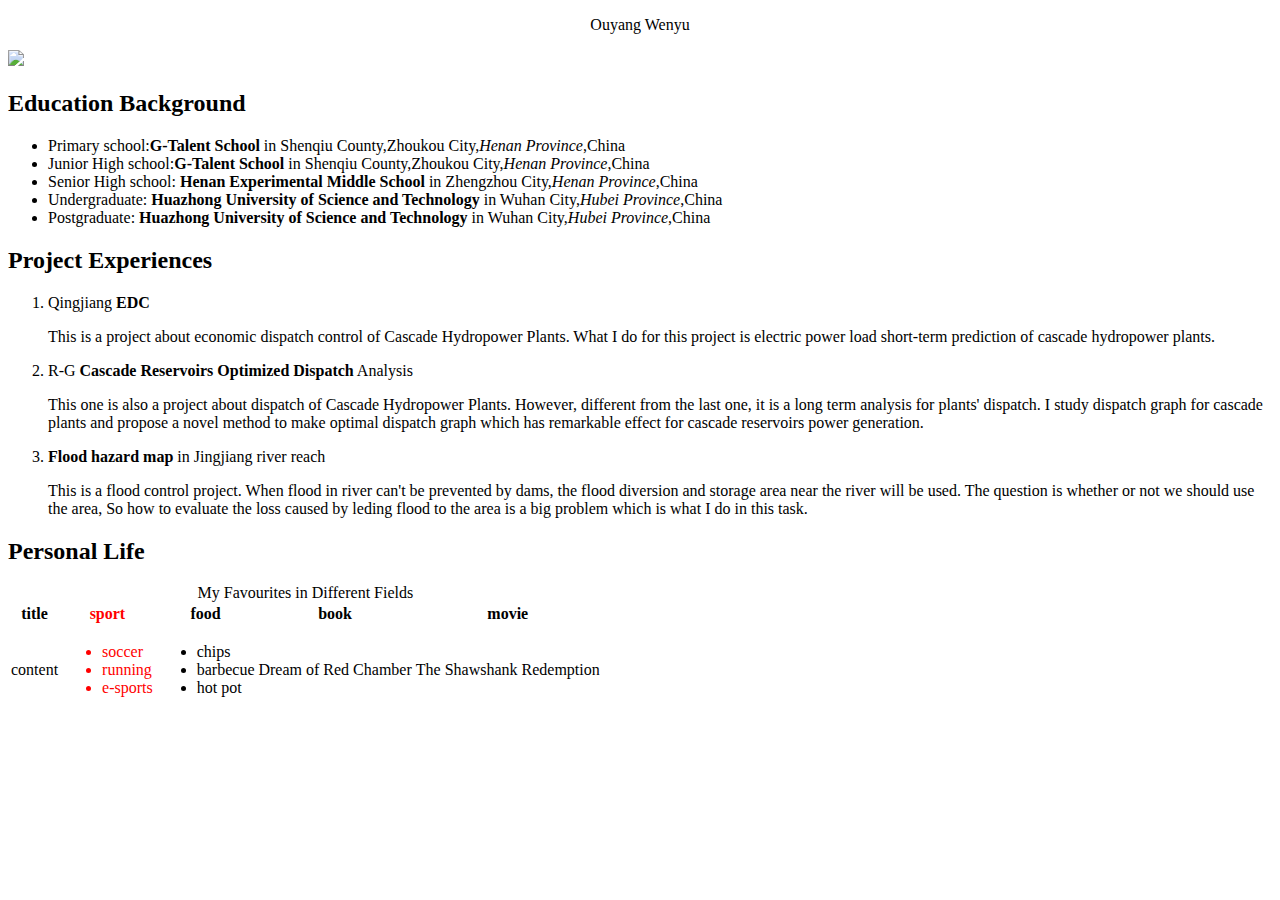
==== index.html @ dea25844 "CSS，CV" ====
<!DOCTYPE html>
<html>
<head>
	<meta charset="utf-8">
	<meta http-equiv="X-UA-Compatible" content="IE=edge">
	<title></title>
	<link rel="stylesheet" href="cv.css">
</head>
<body>
	<p class="allName">Ouyang Wenyu</p>
	<img src="https://cdn.pixabay.com/photo/2017/05/09/00/15/resume-2296951_960_720.png" width="500px">
	<div>
		<h2>Education Background</h2>
		<ul>
			<li>Primary school:<b>G-Talent School</b> in Shenqiu County,Zhoukou City,<em>Henan Province</em>,China</li>
			<li>Junior High school:<b>G-Talent School</b> in Shenqiu County,Zhoukou City,<em>Henan Province</em>,China</li>
			<li>Senior High school: <b>Henan Experimental Middle School</b> in Zhengzhou City,<em>Henan Province</em>,China</li>
			<li>Undergraduate: <b>Huazhong University of Science and Technology</b> in Wuhan City,<em>Hubei Province</em>,China</li>
			<li>Postgraduate: <b>Huazhong University of Science and Technology</b> in Wuhan City,<em>Hubei Province</em>,China</li>
		</ul>
	</div>
	<div>
		<h2>Project Experiences</h2>
		<ol>
			<li>Qingjiang <b>EDC</b></li>
			<p>This is a project about economic dispatch control of Cascade Hydropower Plants. What I do for this project is electric power load short-term prediction of cascade hydropower plants.</p>
			<li>R-G <b>Cascade Reservoirs Optimized Dispatch</b> Analysis</li>
			<p>This one is also a project about dispatch of Cascade Hydropower Plants. However, different from the last one, it is a long term analysis for plants' dispatch. I study dispatch graph for cascade plants and propose a novel method to make optimal dispatch graph which has remarkable effect for cascade reservoirs power generation.</p>
			<li><b>Flood hazard map</b> in Jingjiang river reach</li>
			<p>This is a flood control project. When flood in river can't be prevented by dams, the flood diversion and storage area near the river will be used. The question is whether or not we should use the area, So how to evaluate the loss caused by leding flood to the area is a big problem which is what I do in this task.</p>
		</ol>
	</div>
	<div>
		<h2>Personal Life</h2>
		<table>
			<caption>My Favourites in Different Fields</caption>
			<thead>
				<tr>
					<th>title</th>
					<th class="sport">sport</th>
					<th>food</th>
					<th>book</th>
					<th>movie</th>
				</tr>
			</thead>
			<tbody>
				<tr>
					<td>content</td>
					<td>
						<ul class="sport">
							<li>soccer</li>
							<li>running</li>
							<li>e-sports</li>
						</ul>
					</td>
					<td>
						<ul>
							<li>chips</li>
							<li>barbecue</li>
							<li>hot pot</li>
						</ul>
					</td>
					<td>Dream of Red Chamber</td>
					<td>The Shawshank Redemption</td>
				</tr>
			</tbody>
		</table>	
	</div>
</body>
</html>
---- cv.css ----
.allName{
	text-align: center;
	size: 50pt;
}

.sport{
	color: rgb(255,0,0);
}
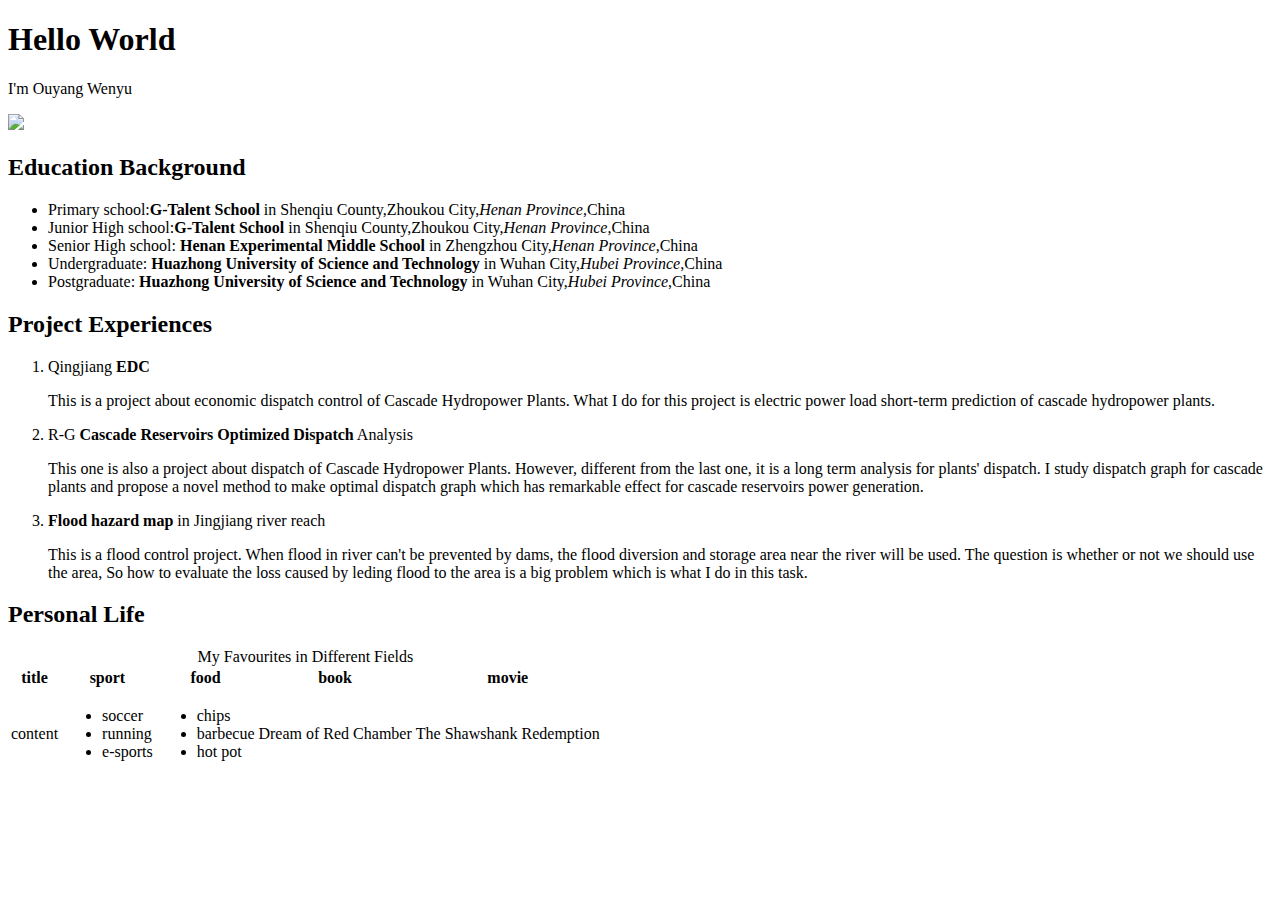
==== commit 77932596: "Revert "CSS，CV"" ====
--- a/index.html
+++ b/index.html
@@ -4,10 +4,11 @@
 	<meta charset="utf-8">
 	<meta http-equiv="X-UA-Compatible" content="IE=edge">
 	<title></title>
-	<link rel="stylesheet" href="cv.css">
+	<link rel="stylesheet" href="">
 </head>
 <body>
-	<p class="allName">Ouyang Wenyu</p>
+	<h1>Hello World</h1>
+	<p>I'm Ouyang Wenyu</p>
 	<img src="https://cdn.pixabay.com/photo/2017/05/09/00/15/resume-2296951_960_720.png" width="500px">
 	<div>
 		<h2>Education Background</h2>
@@ -30,14 +31,13 @@
 			<p>This is a flood control project. When flood in river can't be prevented by dams, the flood diversion and storage area near the river will be used. The question is whether or not we should use the area, So how to evaluate the loss caused by leding flood to the area is a big problem which is what I do in this task.</p>
 		</ol>
 	</div>
-	<div>
 		<h2>Personal Life</h2>
 		<table>
 			<caption>My Favourites in Different Fields</caption>
 			<thead>
 				<tr>
 					<th>title</th>
-					<th class="sport">sport</th>
+					<th>sport</th>
 					<th>food</th>
 					<th>book</th>
 					<th>movie</th>
@@ -47,7 +47,7 @@
 				<tr>
 					<td>content</td>
 					<td>
-						<ul class="sport">
+						<ul>
 							<li>soccer</li>
 							<li>running</li>
 							<li>e-sports</li>
@@ -64,7 +64,9 @@
 					<td>The Shawshank Redemption</td>
 				</tr>
 			</tbody>
-		</table>	
+		</table>
+	<div>
+		
 	</div>
 </body>
 </html>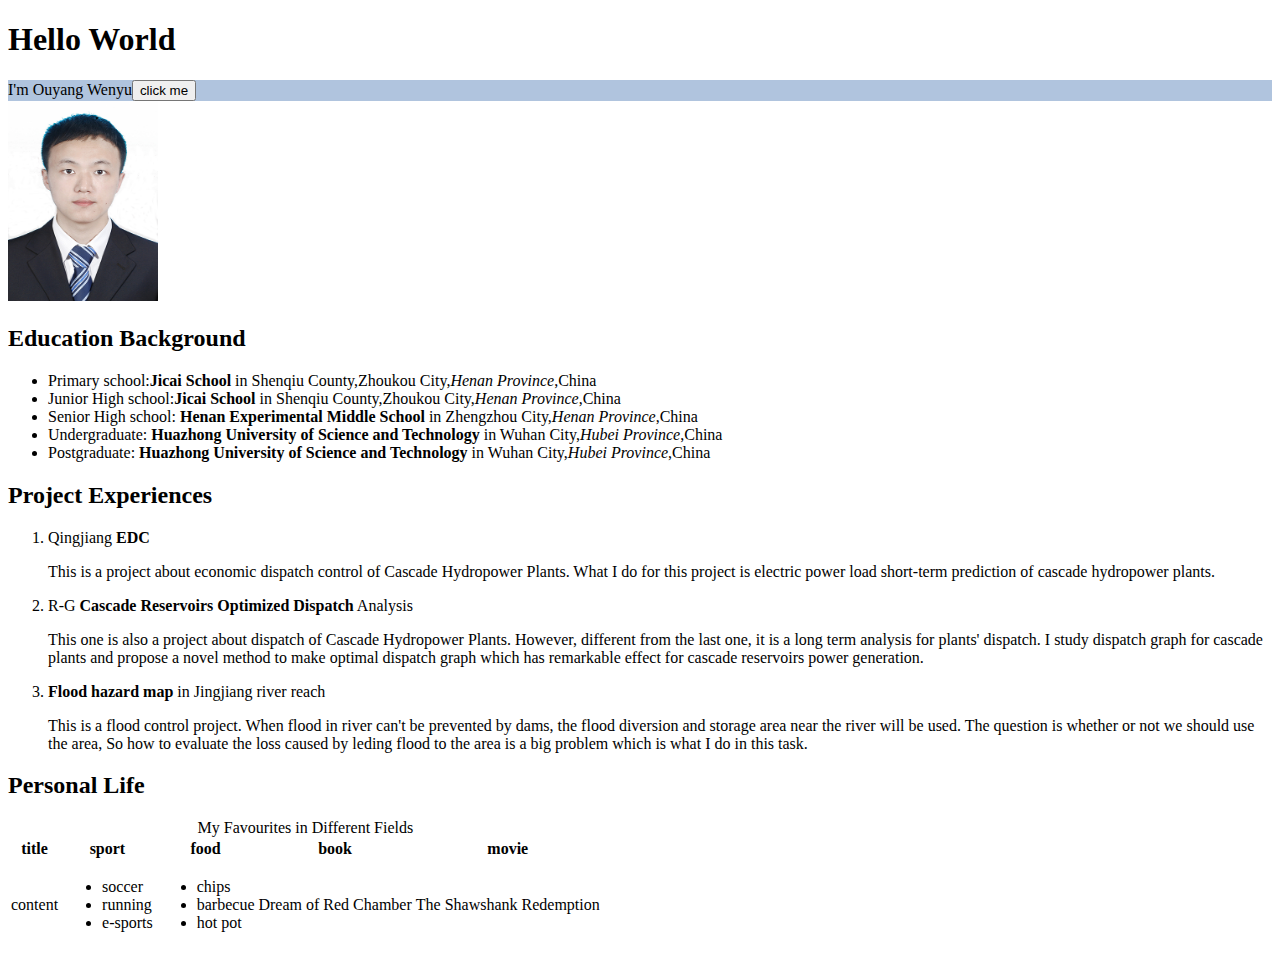
==== commit 9e5f0db8: "添加文件" ====
--- a/index.html
+++ b/index.html
@@ -4,17 +4,18 @@
 	<meta charset="utf-8">
 	<meta http-equiv="X-UA-Compatible" content="IE=edge">
 	<title></title>
-	<link rel="stylesheet" href="">
+	<link rel="stylesheet" href="index.css">
+	<script type="text/javascript" src="index.js"></script>
 </head>
 <body>
 	<h1>Hello World</h1>
-	<p>I'm Ouyang Wenyu</p>
-	<img src="https://cdn.pixabay.com/photo/2017/05/09/00/15/resume-2296951_960_720.png" width="500px">
+	<div id="div1">I'm Ouyang Wenyu<input type="button" value="click me" id="btn1" onclick="myFunction()"></div>
+	<img src="images/owenyy.jpg" height="200px" width="150px">
 	<div>
 		<h2>Education Background</h2>
 		<ul>
-			<li>Primary school:<b>G-Talent School</b> in Shenqiu County,Zhoukou City,<em>Henan Province</em>,China</li>
-			<li>Junior High school:<b>G-Talent School</b> in Shenqiu County,Zhoukou City,<em>Henan Province</em>,China</li>
+			<li>Primary school:<b>Jicai School</b> in Shenqiu County,Zhoukou City,<em>Henan Province</em>,China</li>
+			<li>Junior High school:<b>Jicai School</b> in Shenqiu County,Zhoukou City,<em>Henan Province</em>,China</li>
 			<li>Senior High school: <b>Henan Experimental Middle School</b> in Zhengzhou City,<em>Henan Province</em>,China</li>
 			<li>Undergraduate: <b>Huazhong University of Science and Technology</b> in Wuhan City,<em>Hubei Province</em>,China</li>
 			<li>Postgraduate: <b>Huazhong University of Science and Technology</b> in Wuhan City,<em>Hubei Province</em>,China</li>
@@ -66,7 +67,7 @@
 			</tbody>
 		</table>
 	<div>
-		
+
 	</div>
 </body>
-</html>+</html>
--- a/index.css
+++ b/index.css
@@ -0,0 +1,3 @@
+#div1 {
+  background-color: lightsteelblue;
+}
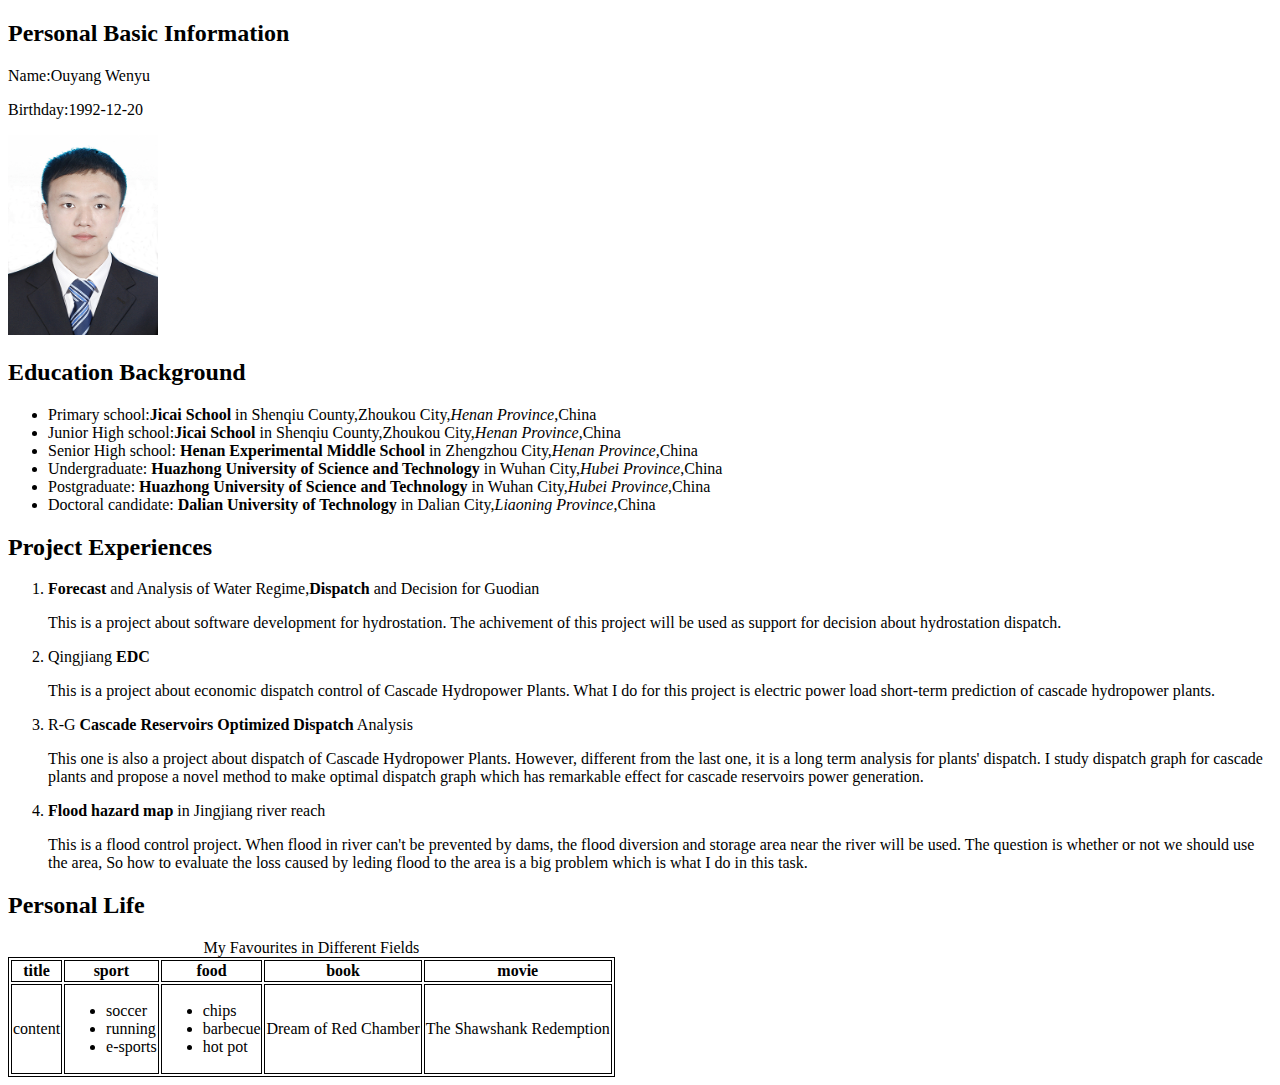
==== commit 3b857258: "基本信息修改" ====
--- a/index.html
+++ b/index.html
@@ -6,10 +6,15 @@
 	<title></title>
 	<link rel="stylesheet" href="index.css">
 	<script type="text/javascript" src="index.js"></script>
+
+	</script>
 </head>
 <body>
-	<h1>Hello World</h1>
-	<div id="div1">I'm Ouyang Wenyu<input type="button" value="click me" id="btn1" onclick="myFunction()"></div>
+	<div>
+		<h2>Personal Basic Information</h2>
+		<p>Name:Ouyang Wenyu</p>
+		<p>Birthday:1992-12-20</p>
+	</div>
 	<img src="images/owenyy.jpg" height="200px" width="150px">
 	<div>
 		<h2>Education Background</h2>
@@ -19,11 +24,14 @@
 			<li>Senior High school: <b>Henan Experimental Middle School</b> in Zhengzhou City,<em>Henan Province</em>,China</li>
 			<li>Undergraduate: <b>Huazhong University of Science and Technology</b> in Wuhan City,<em>Hubei Province</em>,China</li>
 			<li>Postgraduate: <b>Huazhong University of Science and Technology</b> in Wuhan City,<em>Hubei Province</em>,China</li>
+			<li>Doctoral candidate: <b>Dalian University of Technology</b> in Dalian City,<em>Liaoning Province</em>,China</li>
 		</ul>
 	</div>
 	<div>
 		<h2>Project Experiences</h2>
 		<ol>
+			<li><b>Forecast</b> and Analysis of Water Regime,<b>Dispatch</b> and Decision for Guodian</li>
+			<p>This is a project about software development for hydrostation. The achivement of this project will be used as support for decision about hydrostation dispatch.</p>
 			<li>Qingjiang <b>EDC</b></li>
 			<p>This is a project about economic dispatch control of Cascade Hydropower Plants. What I do for this project is electric power load short-term prediction of cascade hydropower plants.</p>
 			<li>R-G <b>Cascade Reservoirs Optimized Dispatch</b> Analysis</li>
--- a/index.css
+++ b/index.css
@@ -1,3 +1,7 @@
 #div1 {
   background-color: lightsteelblue;
 }
+table, th, td
+  {
+  border: 1px solid black;
+  }
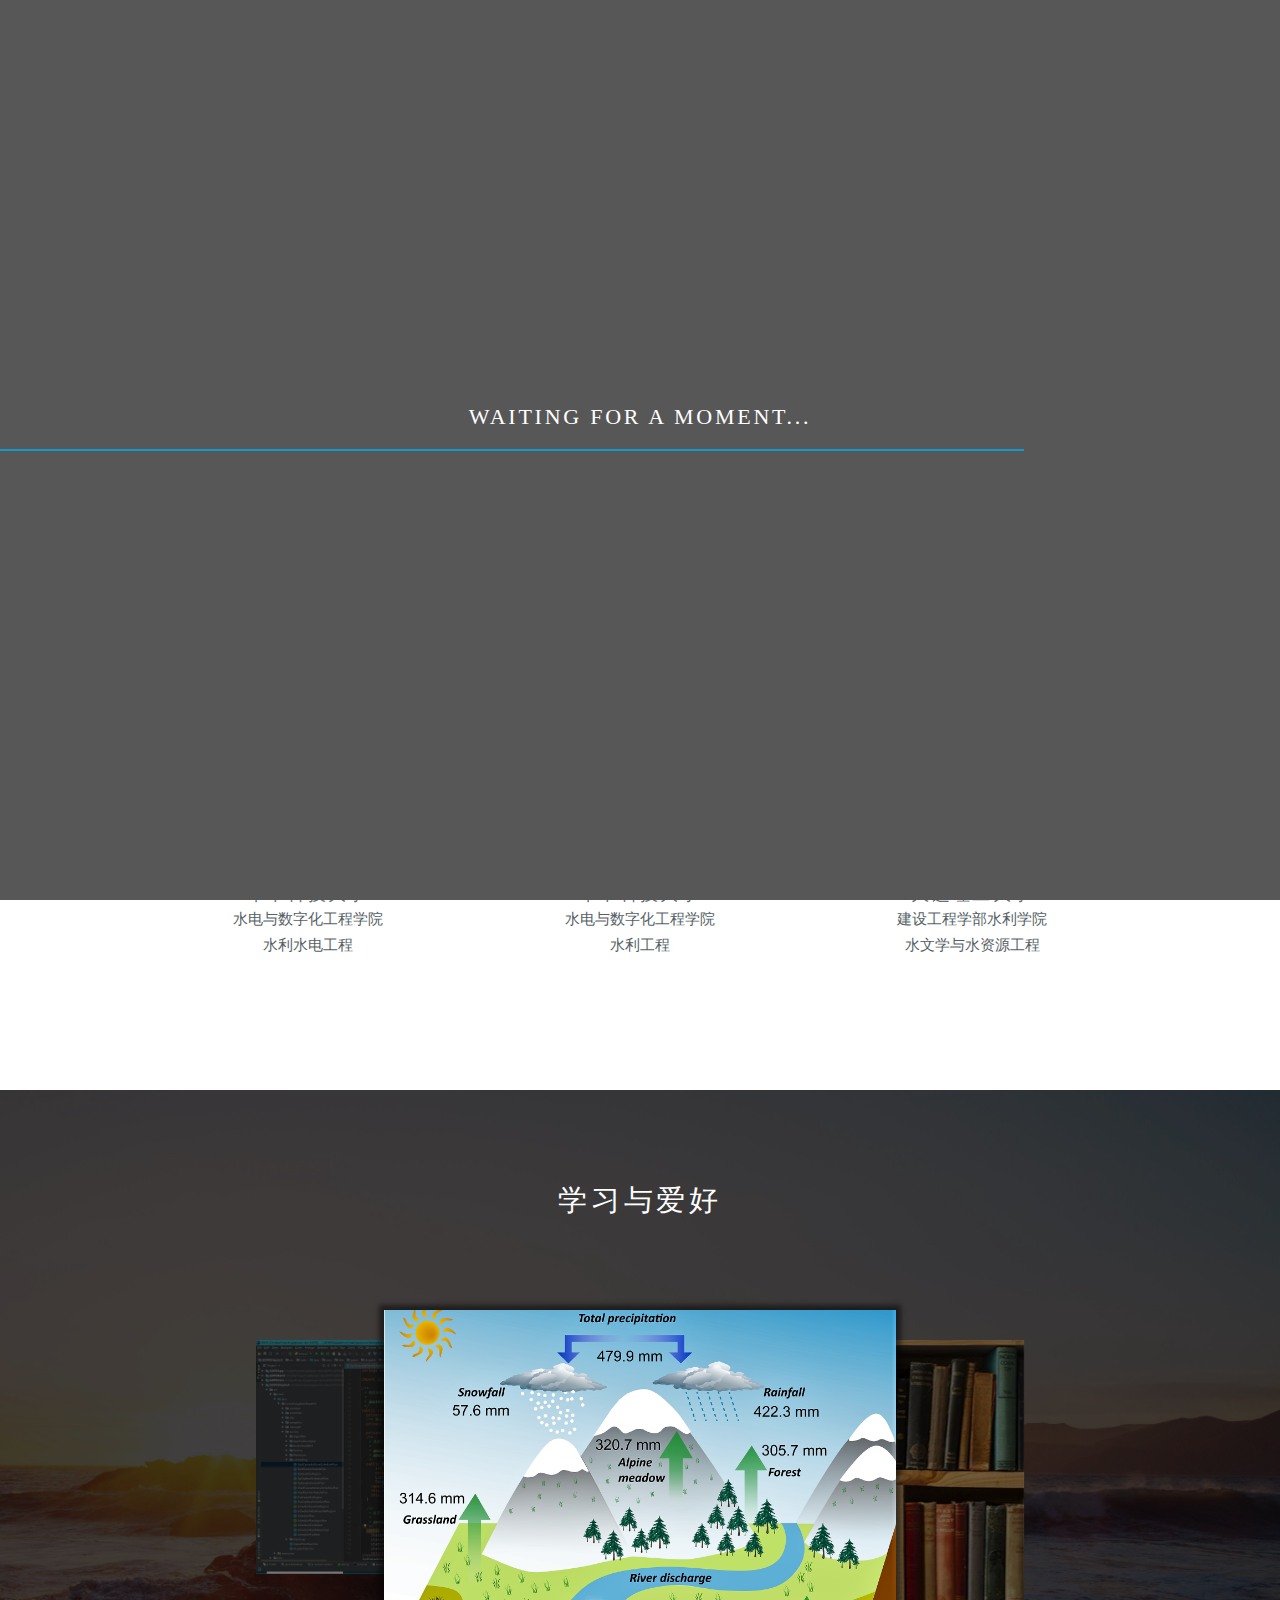
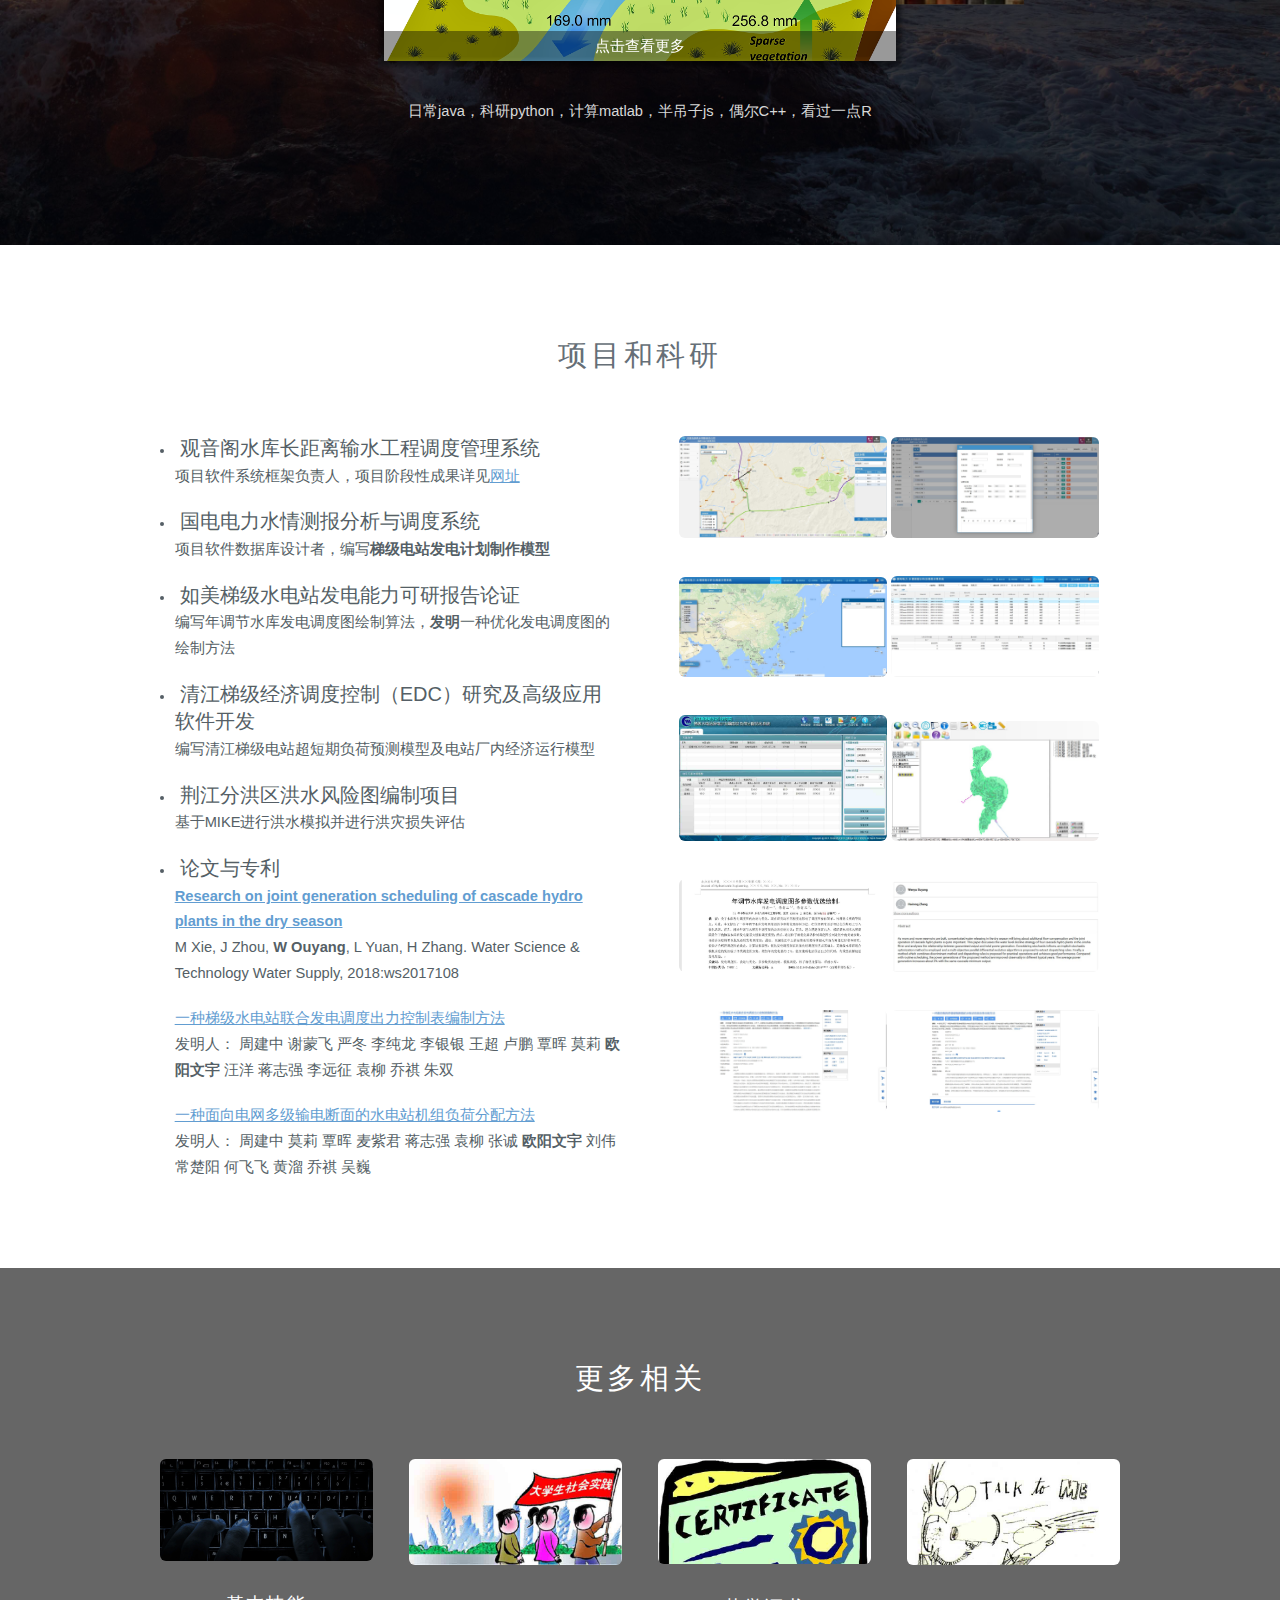
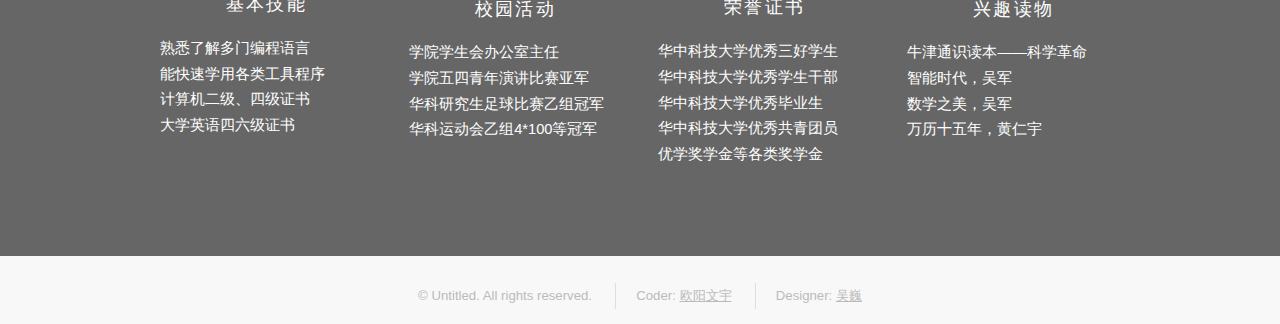
==== commit 858725d3: "用师兄的模板" ====
--- a/index.html
+++ b/index.html
@@ -1,81 +1,287 @@
 <!DOCTYPE html>
+<!--
+	Coded by Owenyy (from WUWEI)
+	Version 1.0
+-->
 <html>
 <head>
-	<meta charset="utf-8">
-	<meta http-equiv="X-UA-Compatible" content="IE=edge">
-	<title></title>
-	<link rel="stylesheet" href="index.css">
-	<script type="text/javascript" src="index.js"></script>
-
-	</script>
+    <title>CV</title>
+    <meta http-equiv="content-type" content="text/html; charset=utf-8"/>
+    <meta name="description" content=""/>
+    <meta name="keywords" content=""/>
+    <link rel="shortcut icon" href="images/resume.ico"/>
+    <link rel="stylesheet" href="css/style.css"/>
+    <!--[if lte IE 8]>
+    <script src="js/html5shiv.js"></script><![endif]-->
+    <script src="js/justfont.js"></script>
+    <script src="js/jquery.min.js"></script>
+    <script src="js/skel.min.js"></script>
+    <script src="js/init.js"></script>
+    <script src="js/func.js"></script>
+    <noscript>
+        <link rel="stylesheet" href="css/skel.css"/>
+        <link rel="stylesheet" href="css/style-xlarge.css"/>
+    </noscript>
 </head>
-<body>
-	<div>
-		<h2>Personal Basic Information</h2>
-		<p>Name:Ouyang Wenyu</p>
-		<p>Birthday:1992-12-20</p>
-	</div>
-	<img src="images/owenyy.jpg" height="200px" width="150px">
-	<div>
-		<h2>Education Background</h2>
-		<ul>
-			<li>Primary school:<b>Jicai School</b> in Shenqiu County,Zhoukou City,<em>Henan Province</em>,China</li>
-			<li>Junior High school:<b>Jicai School</b> in Shenqiu County,Zhoukou City,<em>Henan Province</em>,China</li>
-			<li>Senior High school: <b>Henan Experimental Middle School</b> in Zhengzhou City,<em>Henan Province</em>,China</li>
-			<li>Undergraduate: <b>Huazhong University of Science and Technology</b> in Wuhan City,<em>Hubei Province</em>,China</li>
-			<li>Postgraduate: <b>Huazhong University of Science and Technology</b> in Wuhan City,<em>Hubei Province</em>,China</li>
-			<li>Doctoral candidate: <b>Dalian University of Technology</b> in Dalian City,<em>Liaoning Province</em>,China</li>
-		</ul>
-	</div>
-	<div>
-		<h2>Project Experiences</h2>
-		<ol>
-			<li><b>Forecast</b> and Analysis of Water Regime,<b>Dispatch</b> and Decision for Guodian</li>
-			<p>This is a project about software development for hydrostation. The achivement of this project will be used as support for decision about hydrostation dispatch.</p>
-			<li>Qingjiang <b>EDC</b></li>
-			<p>This is a project about economic dispatch control of Cascade Hydropower Plants. What I do for this project is electric power load short-term prediction of cascade hydropower plants.</p>
-			<li>R-G <b>Cascade Reservoirs Optimized Dispatch</b> Analysis</li>
-			<p>This one is also a project about dispatch of Cascade Hydropower Plants. However, different from the last one, it is a long term analysis for plants' dispatch. I study dispatch graph for cascade plants and propose a novel method to make optimal dispatch graph which has remarkable effect for cascade reservoirs power generation.</p>
-			<li><b>Flood hazard map</b> in Jingjiang river reach</li>
-			<p>This is a flood control project. When flood in river can't be prevented by dams, the flood diversion and storage area near the river will be used. The question is whether or not we should use the area, So how to evaluate the loss caused by leding flood to the area is a big problem which is what I do in this task.</p>
-		</ol>
-	</div>
-		<h2>Personal Life</h2>
-		<table>
-			<caption>My Favourites in Different Fields</caption>
-			<thead>
-				<tr>
-					<th>title</th>
-					<th>sport</th>
-					<th>food</th>
-					<th>book</th>
-					<th>movie</th>
-				</tr>
-			</thead>
-			<tbody>
-				<tr>
-					<td>content</td>
-					<td>
-						<ul>
-							<li>soccer</li>
-							<li>running</li>
-							<li>e-sports</li>
-						</ul>
-					</td>
-					<td>
-						<ul>
-							<li>chips</li>
-							<li>barbecue</li>
-							<li>hot pot</li>
-						</ul>
-					</td>
-					<td>Dream of Red Chamber</td>
-					<td>The Shawshank Redemption</td>
-				</tr>
-			</tbody>
-		</table>
-	<div>
-
-	</div>
+
+<body id="top">
+
+<!-- Header -->
+<header id="header">
+    <h1><a href="#">个人简历</a></h1>
+    <nav id="nav">
+        <ul>
+            <li><a href="#banner">主页</a></li>
+            <li><a href="#one">教育背景</a></li>
+            <li><a href="#two">学习与爱好</a></li>
+            <li><a href="#three">项目和科研</a></li>
+            <li><a href="#four">更多相关</a></li>
+        </ul>
+    </nav>
+</header>
+
+<!-- Banner -->
+<section id="banner">
+    <div class="inner">
+        <h2>欧 阳 文 宇</h2>
+        <p>大工水资源与防洪研究生在读博士研究生</p>
+        <p>本硕均毕业于华中科技大学水电与数字化工程学院水利工程专业</p>
+        <p>目前正和不同专业背景的小伙伴一起，花式做系统，徐图搞科研</p>
+        <a href="" class="button">联系方式</a>
+    </div>
+</section>
+
+<!-- One -->
+<section id="one" class="wrapper style1">
+    <header class="major">
+        <h2>教育背景</h2>
+    </header>
+    <div class="container">
+        <div class="row">
+            <div class="4u">
+                <section class="special box">
+                    <i class="icon fa-book major"></i>
+                    <h3><strong>本科</strong></h3>
+                    <h4>B.E.</h4>
+                    <h3>华中科技大学</h3>
+                    <p>水电与数字化工程学院<br>水利水电工程</p>
+                </section>
+            </div>
+            <div class="4u">
+                <section class="special box">
+                    <i class="icon fa-graduation-cap major"></i>
+                    <h3><strong>硕士(保研)</strong></h3>
+                    <h4>M.S.</h4>
+                    <h3>华中科技大学</h3>
+                    <p>水电与数字化工程学院<br>水利工程</p>
+                </section>
+            </div>
+            <div class="4u">
+                <section class="special box">
+                    <i class="icon fa-lightbulb-o major"></i>
+                    <h3><strong>博士（在读）</strong></h3>
+                    <h4>Ph.D.</h4>
+                    <h3>大连理工大学</h3>
+                    <p>建设工程学部水利学院<br>水文学与水资源工程</p>
+                </section>
+            </div>
+        </div>
+    </div>
+</section>
+
+<!-- Two -->
+<section id="two" class="wrapper style2">
+    <header class="major">
+        <h2>学习与爱好</h2>
+    </header>
+    <div class="gallery">
+        <div class="stage">
+            <a class="front" href="https://github.com/OuyangWenyu/iwre-self-study" target="_blank"><img
+                    src="images/gallery_learn.png"></a>
+            <a class="left" href="https://github.com/OuyangWenyu/iwre-self-study" target="_blank"><img
+                    src="images/gallery_code.jpg"></a>
+            <a class="right" href="https://github.com/OuyangWenyu/iwre-self-study" target="_blank"><img
+                    src="images/gallery_book.jpg"></a>
+            <a class="back" href="https://github.com/OuyangWenyu/iwre-self-study"><img
+                    src="images/gallery_sport.jpg"></a>
+        </div>
+
+    </div>
+    <div class="container title">
+        <div>大学各种课，从高数到物理，从电路到计算机，从信号到控制，从水力到水文，覆盖面之广自己都惊呆了</div>
+        <div class="selected">日常java，科研python，计算matlab，半吊子js，偶尔C++，看过一点R</div>
+        <div>除了专业的学习和日常的编程，还喜欢看看聪明的人分享自己的所学所得</div>
+        <div>十足的足球迷，喜欢西班牙皇家马德里俱乐部，常年支持中国足球（02年以外的世界杯除外）</div>
+    </div>
+</section>
+
+<!-- Three -->
+<section id="three" class="wrapper style1">
+    <header class="major">
+        <h2>项目和科研</h2>
+    </header>
+    <div class="container">
+        <div class="row">
+            <div class="6u">
+                <ul>
+                    <li>
+                        <span>观音阁水库长距离输水工程调度管理系统</span><br>
+                        项目软件系统框架负责人，项目阶段性成果详见<a href="http://114.115.209.165/pages/login.html">网址</a>
+                    </li>
+                    <li>
+                        <span>国电电力水情测报分析与调度系统</span><br>
+                        项目软件数据库设计者，编写<strong>梯级电站发电计划制作模型</strong>
+                    </li>
+                    <li>
+                        <span>如美梯级水电站发电能力可研报告论证</span><br>
+                        编写年调节水库发电调度图绘制算法，<strong>发明</strong>一种优化发电调度图的绘制方法
+                    </li>
+                    <li>
+                        <span>清江梯级经济调度控制（EDC）研究及高级应用软件开发</span><br>
+                        编写清江梯级电站超短期负荷预测模型及电站厂内经济运行模型
+                    </li>
+                    <li>
+                        <span>荆江分洪区洪水风险图编制项目</span><br>
+                        基于MIKE进行洪水模拟并进行洪灾损失评估
+                    </li>
+                    <li>
+                        <span>论文与专利</span><br>
+                        <ol>
+                            <li><a
+                                    href="http://xueshu.baidu.com/s?wd=paperuri%3A%2826d8b78395ccf44ccf4a24733c178c6c%29&filter=sc_long_sign&sc_ks_para=q%3DResearch%20on%20joint%20generation%20scheduling%20of%20cascade%20hydro%20plants%20in%20the%20dry%20season&sc_us=11931868882518575916&tn=SE_baiduxueshu_c1gjeupa&ie=utf-8">
+                                <strong>Research on joint generation scheduling of cascade hydro plants in the dry
+                                    season</strong></a>
+                                <p>M Xie, J Zhou, <strong>W Ouyang</strong>, L Yuan, H Zhang. Water Science & Technology
+                                    Water Supply, 2018:ws2017108</p>
+                            </li>
+                            <li>
+                                <a href="http://xueshu.baidu.com/s?wd=paperuri%3A%28c6eef0286f793d0a84fe46e43b9e0700%29&filter=sc_long_sign&sc_ks_para=q%3D%E4%B8%80%E7%A7%8D%E6%A2%AF%E7%BA%A7%E6%B0%B4%E7%94%B5%E7%AB%99%E8%81%94%E5%90%88%E5%8F%91%E7%94%B5%E8%B0%83%E5%BA%A6%E5%87%BA%E5%8A%9B%E6%8E%A7%E5%88%B6%E8%A1%A8%E7%BC%96%E5%88%B6%E6%96%B9%E6%B3%95&sc_us=5460058785324341624&tn=SE_baiduxueshu_c1gjeupa&ie=utf-8">
+                                    一种梯级水电站联合发电调度出力控制表编制方法</a></li>
+                            <p> 发明人： 周建中 谢蒙飞 严冬 李纯龙 李银银 王超 卢鹏 覃晖 莫莉 <strong>欧阳文宇</strong> 汪洋 蒋志强 李远征 袁柳 乔祺 朱双</p>
+                            <li>
+                                <a href="http://xueshu.baidu.com/s?wd=paperuri%3A%28d02f24e936c034ba54e6f3e85f8d4d68%29&filter=sc_long_sign&sc_ks_para=q%3D%E4%B8%80%E7%A7%8D%E9%9D%A2%E5%90%91%E7%94%B5%E7%BD%91%E5%A4%9A%E7%BA%A7%E8%BE%93%E7%94%B5%E6%96%AD%E9%9D%A2%E7%9A%84%E6%B0%B4%E7%94%B5%E7%AB%99%E6%9C%BA%E7%BB%84%E8%B4%9F%E8%8D%B7%E5%88%86%E9%85%8D%E6%96%B9%E6%B3%95&sc_us=13477954551642601618&tn=SE_baiduxueshu_c1gjeupa&ie=utf-8">
+                                    一种面向电网多级输电断面的水电站机组负荷分配方法</a>
+                                <p>发明人： 周建中 莫莉 覃晖 麦紫君 蒋志强 袁柳 张诚 <strong>欧阳文宇</strong> 刘伟 常楚阳 何飞飞 黄溜 乔祺 吴巍</p>
+                            </li>
+                        </ol>
+                    </li>
+                </ul>
+            </div>
+            <div class="6u special">
+
+                <img class="image fit" src="images/project_1.jpg">
+                <img class="image fit" src="images/project_2.jpg">
+
+                <img class="image fit" src="images/project_3.jpg">
+                <img class="image fit" src="images/project_4.jpg">
+
+                <img class="image fit" src="images/project_5.jpg">
+                <img class="image fit" src="images/project_6.jpg">
+
+                <img class="image fit" src="images/project_7.jpg">
+                <img class="image fit" src="images/project_8.jpg">
+
+                <img class="image fit" src="images/project_9.jpg">
+                <img class="image fit" src="images/project_10.jpg">
+            </div>
+        </div>
+    </div>
+    </div>
+</section>
+<!-- Four -->
+<section id="four" class="wrapper style4">
+    <header class="major">
+        <h2>更多相关</h2>
+    </header>
+    <div class="container other">
+        <div class="row">
+            <div class="3u">
+                <img class="image fit" src="images/other_code.jpg" alt="">
+                <h3>基本技能</h3>
+                <ul>
+                    <li>熟悉了解多门编程语言</li>
+                    <li>能快速学用各类工具程序</li>
+                    <li>计算机二级、四级证书</li>
+                    <li>大学英语四六级证书</li>
+                </ul>
+            </div>
+            <div class="3u">
+                <img class="image fit" src="images/other_soc.jpg" alt="">
+                <h3>校园活动</h3>
+                <ul>
+                    <li>学院学生会办公室主任</li>
+                    <li>学院五四青年演讲比赛亚军</li>
+                    <li>华科研究生足球比赛乙组冠军</li>
+                    <li>华科运动会乙组4*100等冠军</li>
+                </ul>
+            </div>
+            <div class="3u">
+                <img class="image fit" src="images/other_ctf.jpg" alt="">
+                <h3>荣誉证书</h3>
+                <ul>
+                    <li>华中科技大学优秀三好学生</li>
+                    <li>华中科技大学优秀学生干部</li>
+                    <li>华中科技大学优秀毕业生</li>
+                    <li>华中科技大学优秀共青团员</li>
+                    <li>优学奖学金等各类奖学金</li>
+                </ul>
+            </div>
+            <div class="3u">
+                <img class="image fit" src="images/other_book.jpg" alt="">
+                <h3>兴趣读物</h3>
+                <ul>
+                    <li>牛津通识读本——科学革命</li>
+                    <li>智能时代，吴军</li>
+                    <li>数学之美，吴军</li>
+                    <li>万历十五年，黄仁宇</li>
+                </ul>
+            </div>
+        </div>
+    </div>
+</section>
+
+<!-- Footer -->
+<footer id="footer">
+    <div class="container">
+        <ul class="copyright">
+            <li>&copy; Untitled. All rights reserved.</li>
+            <li>Coder: <a href="http://weibo.com/hustwuwei/">欧阳文宇</a></li>
+            <li>Designer: <a href=" http://weibo.com/u/2055345297">吴巍</a></li>
+        </ul>
+    </div>
+</footer>
+
+<!-- Mask -->
+<section class="mask">
+    <div class="card">
+        <h2>联系方式</h2>
+        电话号码：15668656931<br>
+        电子邮箱：<a href="mailto:ouyangwenyu@mail.dlut.edu.cn">ouyangwenyu@mail.dlut.edu.cn</a><br>
+    </div>
+</section>
+
+<!-- slider -->
+<section class="slider">
+    <div class="info">导航</div>
+    <div class="circle">
+        <a href="#banner">主页</a>
+        <a href="#one">教育</a>
+        <a href="#two">兴趣</a>
+        <a href="#three">项目</a>
+        <a href="#four">更多</a>
+    </div>
+</section>
+
+<!-- wait -->
+<section class="wait">
+    <h1>Waiting For A Moment...</h1>
+    <div class="loading">
+        <div class="process"></div>
+    </div>
+    <div class="slideUp"></div>
+    <div class="slideDown"></div>
+</section>
+
+
 </body>
 </html>
--- a/css/style.css
+++ b/css/style.css
@@ -0,0 +1,822 @@
+@charset "UTF-8";
+@import url(font-awesome.min.css);
+/*导入本地字体*/
+/*@font-face {
+	font-family:'NotoSansSC';
+	src:url('../fonts/NotoSans/NotoSansCJKsc-Regular.ttf') format('truetype');
+	font-weight:normal;
+	font-style:normal
+}*/
+
+/*
+	Coded by WUWEI
+	Version 2.0
+*/
+
+/* Basic */
+
+	body {
+		background: #fff;
+		color: #555f66;
+		font-family: "NotoSansSC", "Microsoft YaHei",sans-serif;
+		font-size: 14pt;
+		font-weight: 300;
+		line-height: 1.75em;				
+	}	
+
+	a {
+		color: #629DD1;
+		text-decoration: underline;
+	}
+
+		a:hover {
+			text-decoration: none;
+		}
+
+	p {
+		margin: 0 0 1em 0;
+	}
+
+	h1, h2, h3, h4 {
+		color: #666f77;
+		font-weight: 300;
+		line-height: 1em;
+		margin: 0 0 1em 0;
+		text-transform: uppercase;
+		letter-spacing: 0.125em;
+	}
+
+		h1 a, h2 a, h3 a{
+			color: inherit;
+			text-decoration: none;
+		}
+
+	h2 {
+		font-size: 1.5em;
+		line-height: 1.5em;
+	}
+
+	h3 {
+		font-size: 1.25em;
+		line-height: 1.5em;
+	}
+
+	h4 {
+		font-size: 0.5em;
+		line-height: 0.5em;
+	}
+
+	strong {
+		font-weight: bold;
+	}			
+	
+	.special {
+		text-align: center;
+	}
+/* Section/Article */
+	header p {
+		color: #bbb;
+		position: relative;
+		margin: 0 0 1.5em 0;
+	}
+
+	header h2 + p {
+		font-size: 1.25em;
+		margin-top: -1em;
+		line-height: 1.5em;
+	}
+
+	header h3 + p {
+		font-size: 1.1em;
+		margin-top: -0.85em;
+		line-height: 1.5em;
+	}	
+
+	header.major {
+		text-align: center;
+		margin: 0 0 4em 0;
+		position: relative;
+	}
+
+		header.major h2 {
+			font-size: 2em;
+		}
+
+		header.major h2 + p {
+			font-size: 1.5em;
+			margin: -1em 0 2em 0;
+		}
+
+/* Box */
+
+	.box {		
+		margin-bottom: 2em;
+		padding: 3em 2em;
+	}
+
+		.box h3{
+			margin: 0;
+		}
+
+		.box h4{
+			margin-bottom: 2em;
+		}
+
+		.box > :last-child,
+		.box > :last-child > :last-child,
+		.box > :last-child > :last-child > :last-child {
+			margin-bottom: 0;
+		}
+		
+
+/* Icon */
+
+	.icon {
+		text-decoration: none;
+		border-bottom: none;
+		position: relative;
+	}
+
+		.icon:before {
+			-moz-osx-font-smoothing: grayscale;
+			-webkit-font-smoothing: antialiased;
+			font-family: FontAwesome;
+			font-style: normal;
+			font-weight: normal;
+			text-transform: none !important;
+		}
+
+		.icon.major {
+			display: inline-block;
+			margin: 0 0 0.5em 0;
+			color: #ffffff;
+			background: #AB4E39;
+			width: 2em;
+			height: 2em;
+			font-size: 3em;
+			text-align: center;
+			line-height: 2em;
+			border-radius: 100%;			
+		}
+
+		.icon.fa-book {
+			background-color: #EDA85E;
+		}
+
+		.icon.fa-lightbulb-o {
+			background-color: #5599E3;
+		}
+
+		.icon.fa-graduation-cap {
+			background-color: #6BBB64;
+		}
+
+/* Image */
+
+	.image {
+		border-radius: 6px;
+		border: 0;
+		display: inline-block;
+		position: relative;
+	}
+
+		.image img {
+			border-radius: 6px;
+			display: block;
+		}
+		
+		.image.fit {
+			display: block;
+			margin: 0 0 2em 0;
+			width: 100%;
+		}
+
+			.image.fit img {
+				display: block;
+				width: 100%;
+			}
+
+/* List */
+	ul {
+		list-style: none;
+		margin: 0 0 2em 0;
+		padding-left: 1em;
+	}
+
+		ul li {
+			padding-left: 0;			
+		}
+			
+
+/* Button */
+
+	.button {
+		-moz-appearance: none;
+		-webkit-appearance: none;
+		-o-appearance: none;
+		-ms-appearance: none;
+		appearance: none;
+		-moz-transition: background-color 0.2s ease-in-out, color 0.2s ease-in-out;
+		-webkit-transition: background-color 0.2s ease-in-out, color 0.2s ease-in-out;
+		-o-transition: background-color 0.2s ease-in-out, color 0.2s ease-in-out;
+		-ms-transition: background-color 0.2s ease-in-out, color 0.2s ease-in-out;
+		transition: background-color 0.2s ease-in-out, color 0.2s ease-in-out;
+		background-color: #2680E4;
+		border-radius: 6px;
+		border: 0;
+		color: #ffffff !important;
+		cursor: pointer;
+		display: inline-block;
+		font-weight: 300;
+		text-transform: uppercase;
+		letter-spacing: 0.125em;
+		font-size: 1em;
+		height: 2.85em;
+		line-height: 2.85em;
+		padding: 0 1.75em;
+		text-align: center;
+		text-decoration: none;
+		white-space: nowrap;
+		text-indent: 0.25em;
+		margin-top: 1em;
+	}
+
+		.button:hover {
+			opacity: 0.8;
+		}		
+		
+
+/* Wrapper */
+
+	.wrapper {
+		padding: 6em 0 4em 0;
+	}
+
+		.wrapper.style1 {
+			background: #fff;
+			color: #555f66;			
+		}
+
+		.wrapper.style2 {
+			background-color: #666666;
+			background-image: url("../images/bg_two.jpg");
+			background-size: cover;
+			background-position: center center;
+			background-repeat: no-repeat;
+			color: #d8d8d8;
+			position: relative;			
+		}
+
+		.style2:before {			
+			  content: '';
+			  position: absolute;
+			  left: 0;
+			  top: 0;
+			  width: 100%;
+			  height: 100%;
+			  background: rgba(0, 0, 0, 0.75);			  		  
+		}
+			.wrapper.style2 h2, .wrapper.style2 h3, .wrapper.style4 h2, .wrapper.style4 h3, .wrapper.style4 li{
+				color: #ffffff;
+			}
+
+			.wrapper.style2 header p {
+				color: #a3a5a7;
+			}
+						
+
+	.wrapper.style4 {
+			background-color: #666666;			
+			background-size: cover;
+			background-position: center center;
+			background-repeat: no-repeat;
+			color: #fff;			
+			position: relative;			
+		}
+		
+		
+
+/* Header */
+
+	#skel-layers-wrapper {
+		padding-top: 3em;
+	}
+
+	#header {
+		background: #fff;
+		color: #555f66;
+		cursor: default;
+		height: 3em;
+		left: 0;
+		line-height: 3em;
+		position: fixed;
+		top: 0;
+		width: 100%;
+		z-index: 100;
+		box-shadow: 0 0 0.1em 0 rgba(0, 0, 0, 0.25);
+	}
+
+		#header h1 {
+			color: #666f77;
+			font-weight: 500;
+			height: inherit;
+			left: 1.25em;
+			line-height: inherit;
+			margin: 0;
+			padding: 0;
+			position: absolute;
+			top: 0;
+		}
+
+			#header h1 a {
+				font-size: 1.25em;
+			}
+
+		#header nav {
+			height: inherit;
+			line-height: inherit;
+			position: absolute;
+			right: 1.25em;
+			top: 0;			
+		}
+
+			#header nav > ul {
+				list-style: none;
+				margin: 0;
+				padding-left: 0;
+			}
+
+				#header nav > ul > li {
+					border-radius: 6px;
+					display: inline-block;
+					margin-left: 2em;
+					padding-left: 0;
+				}
+
+					#header nav > ul > li a {
+						-moz-transition: color 0.2s ease-in-out;
+						-webkit-transition: color 0.2s ease-in-out;
+						-o-transition: color 0.2s ease-in-out;
+						-ms-transition: color 0.2s ease-in-out;
+						transition: color 0.2s ease-in-out;
+						color: #555f66;
+						display: inline-block;
+						text-decoration: none;
+					}
+
+						#header nav > ul > li a:hover {
+							color: #2680E4;
+						}
+
+					#header nav > ul > li:first-child {
+						margin-left: 0;
+					}
+
+					#header nav > ul > li .button {
+						height: 2.25em;
+						line-height: 2.25em;
+						margin-bottom: 0;
+						padding: 0 1em;
+						position: relative;
+						top: -0.075em;
+						vertical-align: middle;
+					}
+
+		#header .container {
+			position: relative;
+		}
+
+			#header .container h1 {
+				left: 0;
+			}
+
+			#header .container nav {
+				right: 0;
+			}
+
+/* Banner */
+
+	#banner {
+		background-color: #666666;
+		background-image: url("../images/homepage_background.jpg");
+		background-size: cover;
+		background-position: center center;
+		background-repeat: no-repeat;
+		color: #d8d8d8;
+		padding: 260px 0;
+		text-align: center;
+		position: relative;
+	}
+
+		#banner:before {
+			content: '';
+			position: absolute;
+			left: 0;
+			top: 0;
+			width: 100%;
+			height: 100%;
+			background: rgba(64, 72, 80, 0.25);
+			
+		}
+
+		#banner .inner {
+			position: relative;
+			z-index: 1;
+		}
+
+			#banner .inner :last-child {
+				margin-bottom: 0;
+			}
+
+		#banner h2, #banner h3, #banner h4, #banner h5, #banner h6 {
+			color: #ffffff;
+		}
+
+		#banner .button.alt {
+			box-shadow: inset 0 0 0 1px rgba(144, 144, 144, 0.75);
+			color: #ffffff !important;
+		}
+
+			#banner .button.alt:hover {
+				background-color: rgba(144, 144, 144, 0.275);
+			}
+
+			#banner .button.alt:active {
+				background-color: rgba(144, 144, 144, 0.4);
+			}
+
+			#banner .button.alt.icon:before {
+				color: #c1c1c1;
+			}
+
+		#banner .button {
+			min-width: 12em;
+		}
+
+		#banner h2 {
+			font-size: 3.5em;
+			line-height: 1em;
+			margin: 0 0 0.5em 0;
+			padding: 0;
+		}
+
+		#banner p {
+			font-size: 1.5em;
+			margin-bottom: 1em;
+		}
+
+			#banner p a {
+				color: #ffffff;
+				text-decoration: none;
+			}
+
+/*Gallery*/
+	
+	.gallery {
+		perspective: 1000px;
+		text-align: center;
+		padding: 2em 0 2em 0;
+		
+	}
+		.gallery .stage {
+			position: relative;
+			margin: 0 auto;
+			width: 40%;
+			transform-style:preserve-3d;
+		}		
+		.gallery a {
+			display: inline-block;
+			width: 100%;			
+			transition:transform 1s;
+			cursor: pointer;
+			position: absolute;
+			left: 0;top: 0;			
+		} 
+			.gallery a img {
+				/*防止<img>下面出现空白*/
+				display: block;
+				width: 100%;
+				border: 0;
+				/*图片占位符*/
+				background-color: #666666;				
+				background-size: 100% 100%;
+				background-position: center center;
+				background-repeat: no-repeat;				
+			}			
+
+		.gallery .front {			
+			transform:translateX(0px) translateZ(0px);
+			position: relative;
+			z-index: 1;			
+			box-shadow: 0 0 5px 5px rgba(0,0,0,0.5);
+			text-align: center;
+		}
+			.gallery .front:before {
+				content:'点击查看更多'; 				
+				position: absolute;
+				left: 0;
+				bottom: 0;
+				width: 100%;
+				height: 30px;
+				line-height: 30px;							
+				background: rgba(0,0,0,0.4);
+				color: #fff;
+			}
+		.gallery .back {			
+			transform:translateZ(-400px);
+
+		}
+		.gallery .left {	
+			transform:translateX(-40%) translateZ(-200px);
+		}
+			.gallery .left:before {
+				content: '';			
+				width: 100%;
+				height: 100%;
+				position: absolute;
+				left:0;
+				top: 0;
+				background: rgba(0,0,0,0.5);
+			}
+
+		.gallery .right {
+			/*transform:translateX(40%)可以 translateZ(-10%)不能使用%;			*/
+			transform:translateX(40%) translateZ(-200px);			
+		}
+			.gallery .right:before {
+				content: '';			
+				width: 100%;
+				height: 100%;
+				position: absolute;
+				left:0;
+				top: 0;
+				background: rgba(0,0,0,0.5);
+			}
+
+	.title {
+		position: relative;		
+		z-index: 1;		
+		margin-bottom: 6em;		
+	}
+
+			.title div {
+				position: absolute;
+				left: 0;
+				top: 0;
+				opacity: 0;
+				visibility: hidden;
+				transition:all 1s cubic-bezier(1, 0.28, 0, 0.65);
+				text-align: center;
+				width: 100%;
+			}
+
+			.title .selected {				
+				opacity: 1;
+				visibility: visible;
+			}
+
+	/*Project*/
+
+	#three h3 {
+   		display: inline-block;
+   		margin-left: 10px;
+	}
+	
+	#three img {
+		display: inline-block;
+		width: 45%;	
+		transition:transform 1s;	
+	}
+		#three img.active {			
+			transform:scale(1.2);
+			z-index: 1;
+		}
+
+	#three ul {   		
+   		list-style-type: disc;
+	}
+
+	#three ul li {
+		margin-top:20px;
+		cursor: pointer;
+	}
+
+	   	#three ul li:first-child {
+			margin-top: 0;
+		}
+
+			#three ul li span {
+				font-size: 20px;
+				padding: 0 5px;
+			}
+	
+
+   /*Other*/
+	.other {
+		position: relative;
+	}
+
+	.other ul{
+		padding-left: 0;
+	}
+
+	.other h3 {
+		text-align: center;
+	}
+
+/* Footer */
+
+	#footer {
+		background: #f8f8f8;
+		padding: 1em 0 1em 0;
+	}
+
+		#footer a {
+			color: inherit;
+		}
+
+		#footer .copyright {
+			color: #bbb;
+			font-size: 0.9em;
+			margin: 1em 0 0 0;
+			padding: 0;
+			text-align: center;
+		}
+
+			#footer .copyright li {
+				border-left: solid 1px rgba(144, 144, 144, 0.25);
+				display: inline-block;
+				list-style: none;
+				margin-left: 1.5em;
+				padding-left: 1.5em;
+			}
+
+				#footer .copyright li:first-child {
+					border-left: 0;
+					margin-left: 0;
+					padding-left: 0;
+				}
+
+		#footer .icons a {
+			color: #bbb;
+		}
+
+	/*mask*/
+	.mask {
+		background: #fff;
+		left: 0;
+		top:0;		
+		position: fixed;		
+		z-index: 10000;
+		box-shadow: 0 0 0.1em 0 rgba(255, 255, 255, 0.25) inset;
+		width: 100%;
+		height: 100%;
+		opacity: 0;
+		visibility: hidden;		
+		transition: all 1s;
+		background: rgba(0,0,0,0.8);
+		overflow: hidden;
+	}
+
+		.mask.active{
+			opacity: 1;
+			visibility: visible;
+		}
+
+		.mask .center{
+			position: relative;
+			width: 100%;
+			height: 100%;
+		}
+
+		.mask .card {
+			width: 60%;
+			height: 40%;
+			max-width: 500px;
+			max-height: 200px;
+			min-height: 150px;
+			min-width: 300px;
+			overflow: hidden;
+			margin: auto;
+			position: absolute;
+			top: 0;left: 0;right: 0;bottom: 0;
+			background: #fff;
+			border-radius: 6px;
+			padding: 2em;
+		}
+
+
+/*circle*/
+
+	.slider {
+		position: fixed;
+		left: 0;
+		bottom: 10px;
+		z-index: 2;
+		display: none;		
+	}		
+		.slider .info {
+			width: 70px;
+			height: 70px;
+			position: absolute;
+			left: 0;
+			bottom: 0;
+			line-height: 70px;
+			border-radius: 100%;			
+			background: rgba(0,0,0,0.5);
+			text-align: center;
+			cursor: pointer;
+			color: #fff;
+		}
+
+			.slider .circle > a{
+				width: 50px;
+				height: 50px;
+				position: absolute;
+				left: 0;
+				bottom: 10px;
+				opacity: 0;	
+				visibility: hidden;
+				transition:all 0.5s cubic-bezier(1,-0.26, 0.26, 1.13);
+				color: #fff;
+				text-decoration: none;
+				border-radius: 100%;			
+				background: rgba(0,0,0,0.5);
+				line-height: 50px;
+				text-align: center;			
+			}
+
+			.slider .circle .active {
+				opacity: 1;	
+				visibility: visible;
+			}
+
+/*wait*/
+	.wait {
+		position: fixed;
+		left: 0;
+		top: 0;
+		width: 100%;
+		height: 100%;
+		background:transparent;
+		z-index: 10000;		
+	}				
+
+			.wait h1 {
+				display: inline-block;
+				width: 100%;
+				height: 30px;
+				text-align: center;
+				font-family: Microsoft YaHei;
+				font-size: 1.5em;
+				overflow: hidden;
+				margin: auto;
+				position: absolute;
+				top: 0;left: 0;right: 0;bottom: 0;				
+				padding: 0 0 4em 0;	
+				color: #ffffff;
+				z-index: 1;
+			}
+
+
+		.wait .loading {
+			width: 100%;
+			height: 2px;		
+			overflow: hidden;
+			margin: auto;
+			position: absolute;
+			top: 0;left: 0;right: 0;bottom: 0;				
+			padding: 0;	
+			z-index: 2;					
+		}
+
+		.wait .loading .process {				
+			width: 100%;
+			height: 100%;
+			position: absolute;
+			top: 0;
+			right: 100%;
+			background-color: #1598CB;											
+		}
+
+		.wait .slideUp {
+			width: 100%;
+			height: 50%;
+			position: absolute;
+			top:0;
+			left: 0;
+			background:#575757;
+		}
+
+		.wait .slideDown {
+			width: 100%;
+			height: 50%;
+			position: absolute;
+			bottom:0;
+			left: 0;
+			background:#575757;
+		}
+
+			
+		
+
--- a/css/skel.css
+++ b/css/skel.css
@@ -0,0 +1,222 @@
+/* Resets (http://meyerweb.com/eric/tools/css/reset/ | v2.0 | 20110126 | License: none (public domain)) */
+
+	html,body,div,span,applet,object,iframe,h1,h2,h3,h4,h5,h6,p,blockquote,pre,a,abbr,acronym,address,big,cite,code,del,dfn,em,img,ins,kbd,q,s,samp,small,strike,strong,sub,sup,tt,var,b,u,i,center,dl,dt,dd,ol,ul,li,fieldset,form,label,legend,table,caption,tbody,tfoot,thead,tr,th,td,article,aside,canvas,details,embed,figure,figcaption,footer,header,hgroup,menu,nav,output,ruby,section,summary,time,mark,audio,video{margin:0;padding:0;border:0;font-size:100%;font:inherit;vertical-align:baseline;}article,aside,details,figcaption,figure,footer,header,hgroup,menu,nav,section{display:block;}body{line-height:1;}ol,ul{list-style:none;}blockquote,q{quotes:none;}blockquote:before,blockquote:after,q:before,q:after{content:'';content:none;}table{border-collapse:collapse;border-spacing:0;}body{-webkit-text-size-adjust:none}
+
+/* Box Model */
+
+	*, *:before, *:after {
+		-moz-box-sizing: border-box;
+		-webkit-box-sizing: border-box;
+		box-sizing: border-box;
+	}
+
+/* Container */
+
+	body {
+		/* min-width: (containers) */
+		min-width: 1200px;
+	}
+
+	.container {
+		margin-left: auto;
+		margin-right: auto;
+		
+		/* width: (containers) */
+		width: 1200px;
+	}
+
+	/* Modifiers */
+	
+		.container.small {
+			/* width: (containers) * 0.75; */
+			width: 900px;
+		}
+
+		.container.big {
+			width: 100%;
+
+			/* max-width: (containers) * 1.25; */
+			max-width: 1500px;
+
+			/* min-width: (containers); */
+			min-width: 1200px;
+		}
+
+/* Grid */
+
+	.\31 2u { width: 100% }
+	.\31 1u { width: 91.6666666667% }
+	.\31 0u { width: 83.3333333333% }
+	.\39 u { width: 75% }
+	.\38 u { width: 66.6666666667% }
+	.\37 u { width: 58.3333333333% }
+	.\36 u { width: 50% }
+	.\35 u { width: 41.6666666667% }
+	.\34 u { width: 33.3333333333% }
+	.\33 u { width: 25% }
+	.\32 u { width: 16.6666666667% }
+	.\31 u { width: 8.3333333333% }
+	.\-11u { margin-left: 91.6666666667% }
+	.\-10u { margin-left: 83.3333333333% }
+	.\-9u { margin-left: 75% }
+	.\-8u { margin-left: 66.6666666667% }
+	.\-7u { margin-left: 58.3333333333% }
+	.\-6u { margin-left: 50% }
+	.\-5u { margin-left: 41.6666666667% }
+	.\-4u { margin-left: 33.3333333333% }
+	.\-3u { margin-left: 25% }
+	.\-2u { margin-left: 16.6666666667% }
+	.\-1u { margin-left: 8.3333333333% }
+
+	/* Rows */
+
+		.row > * {
+			float: left;
+		}
+
+		.row:after {
+			content: '';
+			display: block;
+			clear: both;
+			height: 0;
+		}
+
+		.row:first-child > * {
+			padding-top: 0 !important;
+		}
+
+		.row.uniform > * > :first-child {
+			margin-top: 0;
+		}
+
+		.row.uniform > * > :last-child {
+			margin-bottom: 0;
+		}
+
+		/* Normal */
+
+			.row > * {
+				/* padding-left: (gutters.vertical) */
+				padding-left: 4em;
+			}
+
+			.row + .row > * {
+				/* padding: (gutters.horizontal) 0 0 (gutters.vertical) */
+				padding: 0 0 0 4em;
+			}
+
+			.row {
+				/* margin-left: -(gutters.vertical) */
+				margin-left: -4em;
+			}
+
+			.row + .row.uniform > * {
+				/* padding: (gutters.vertical) 0 0 (gutters.vertical) */
+				padding: 4em 0 0 4em;
+			}
+
+		/* Flush */
+
+			.row.flush > * {
+				padding-left: 0;
+			}
+
+			.row + .row.flush > * {
+				padding: 0;
+			}
+
+			.row.flush {
+				margin-left: 0;
+			}
+
+			.row + .row.uniform.flush > * {
+				padding: 0;
+			}
+
+		/* Quarter */
+
+			.row.quarter > * {
+				/* padding-left: (gutters.vertical * 0.25) */
+				padding-left: 1em;
+			}
+
+			.row + .row.quarter > * {
+				/* padding: (gutters.horizontal * 0.25) 0 0 (gutters.vertical * 0.25) */
+				padding: 0 0 0 1em;
+			}
+
+			.row.quarter {
+				/* margin-left: -(gutters.vertical * 0.25) */
+				margin-left: -1em;
+			}
+
+			.row + .row.uniform.quarter > * {
+				/* padding: (gutters.vertical * 0.25) 0 0 (gutters.vertical * 0.25) */
+				padding: 1em 0 0 1em;
+			}
+
+		/* Half */
+
+			.row.half > * {
+				/* padding-left: (gutters.vertical * 0.5) */
+				padding-left: 2em;
+			}
+
+			.row + .row.half > * {
+				/* padding: (gutters.horizontal * 0.5) 0 0 (gutters.vertical * 0.5) */
+				padding: 0 0 0 2em;
+			}
+
+			.row.half {
+				/* margin-left: -(gutters.vertical * 0.5) */
+				margin-left: -2em;
+			}
+
+			.row + .row.uniform.half > * {
+				/* padding: (gutters.vertical * 0.5) 0 0 (gutters.vertical * 0.5) */
+				padding: 2em 0 0 2em;
+			}
+
+		/* One and (a) Half */
+
+			.row.oneandhalf > * {
+				/* padding-left: (gutters.vertical * 1.5) */
+				padding-left: 6em;
+			}
+
+			.row + .row.oneandhalf > * {
+				/* padding: (gutters.horizontal * 1.5) 0 0 (gutters.vertical * 1.5) */
+				padding: 0 0 0 6em;
+			}
+
+			.row.oneandhalf {
+				/* margin-left: -(gutters.vertical * 1.5) */
+				margin-left: -6em;
+			}
+
+			.row + .row.uniform.oneandhalf > * {
+				/* padding: (gutters.vertical * 1.5) 0 0 (gutters.vertical * 1.5) */
+				padding: 6em 0 0 6em;
+			}
+
+		/* Double */
+
+			.row.double > * {
+				/* padding-left: (gutters.vertical * 2) */
+				padding-left: 8em;
+			}
+
+			.row + .row.double > * {
+				/* padding: (gutters.horizontal * 2) 0 0 (gutters.vertical * 2) */
+				padding: 0 0 0 8em;
+			}
+
+			.row.double {
+				/* margin-left: -(gutters.vertical * 2) */
+				margin-left: -8em;
+			}
+
+			.row + .row.uniform.double > * {
+				/* padding: (gutters.vertical * 2) 0 0 (gutters.vertical * 2) */
+				padding: 8em 0 0 8em;
+			}--- a/css/style-xlarge.css
+++ b/css/style-xlarge.css
@@ -0,0 +1,11 @@
+/* Basic */
+
+	body {
+		font-size: 12pt;
+	}
+
+/* Banner */
+
+	#banner {
+		padding: 9em 0;
+	}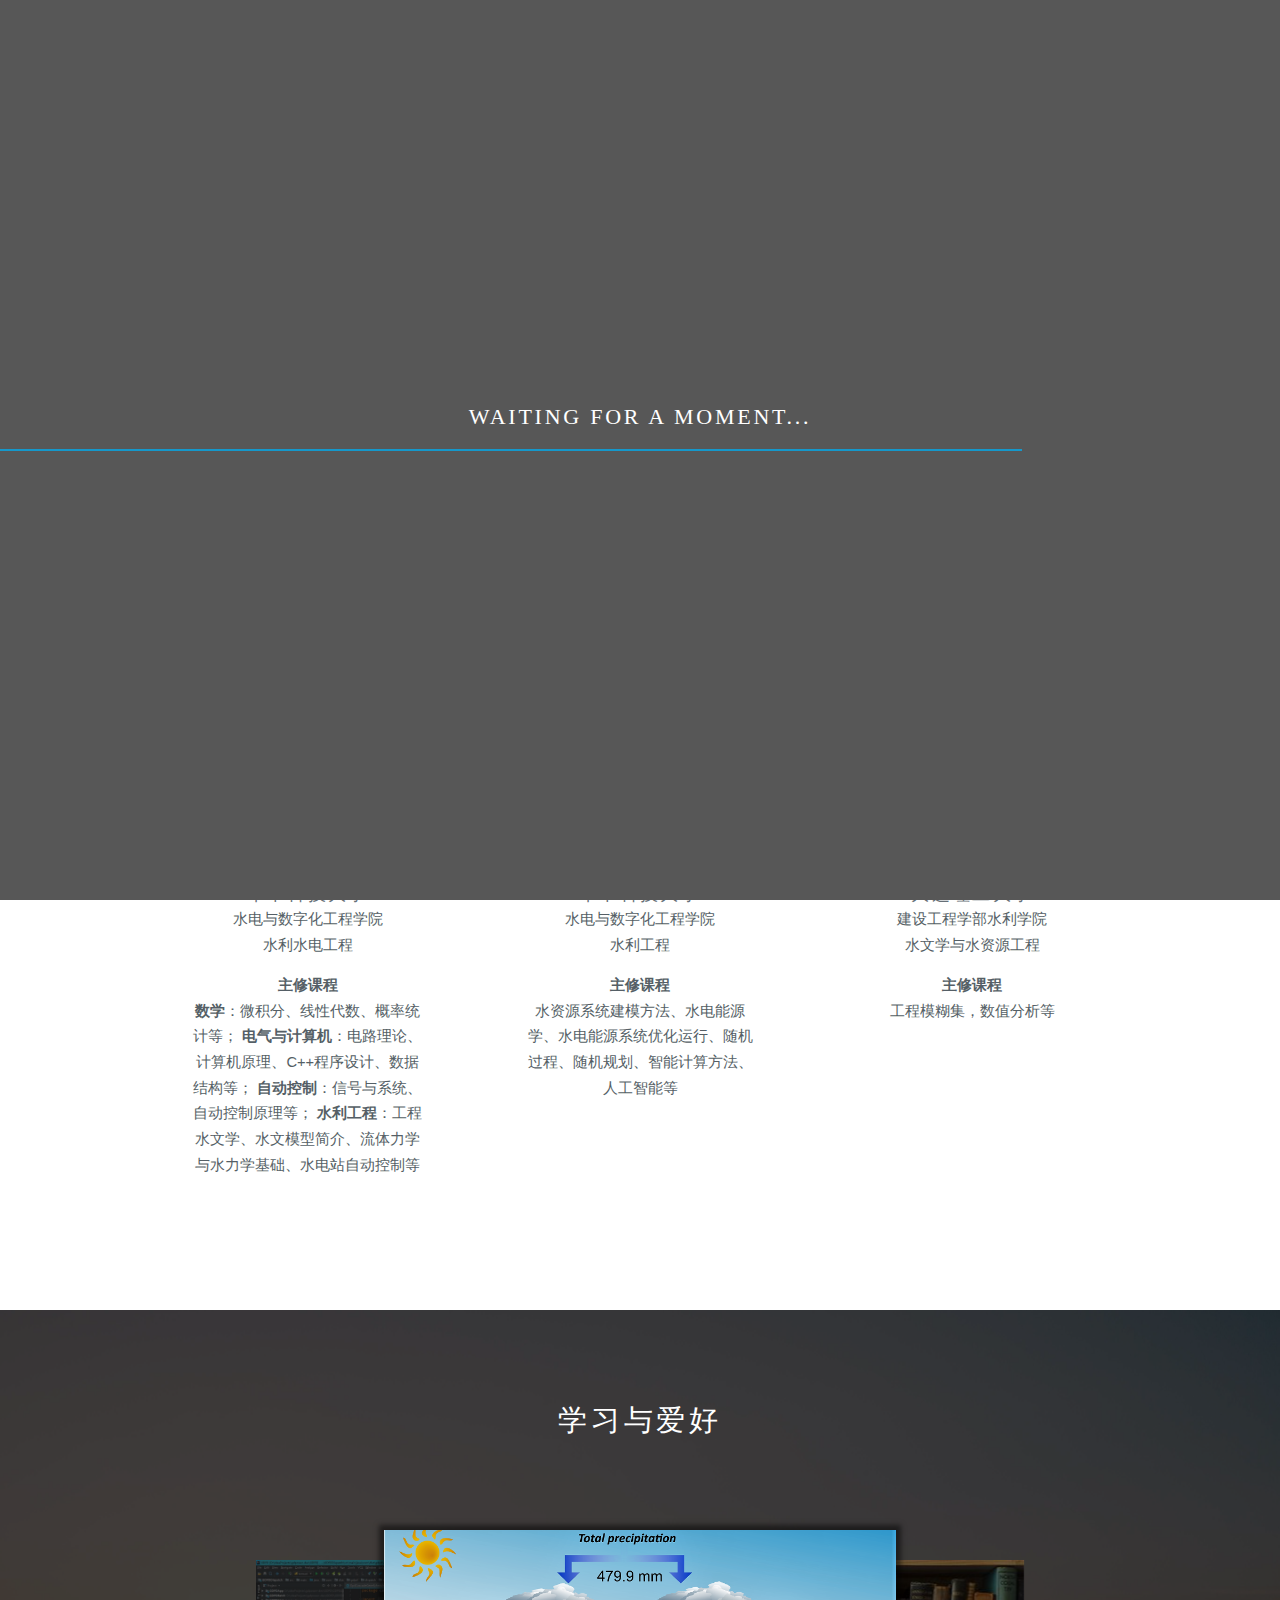
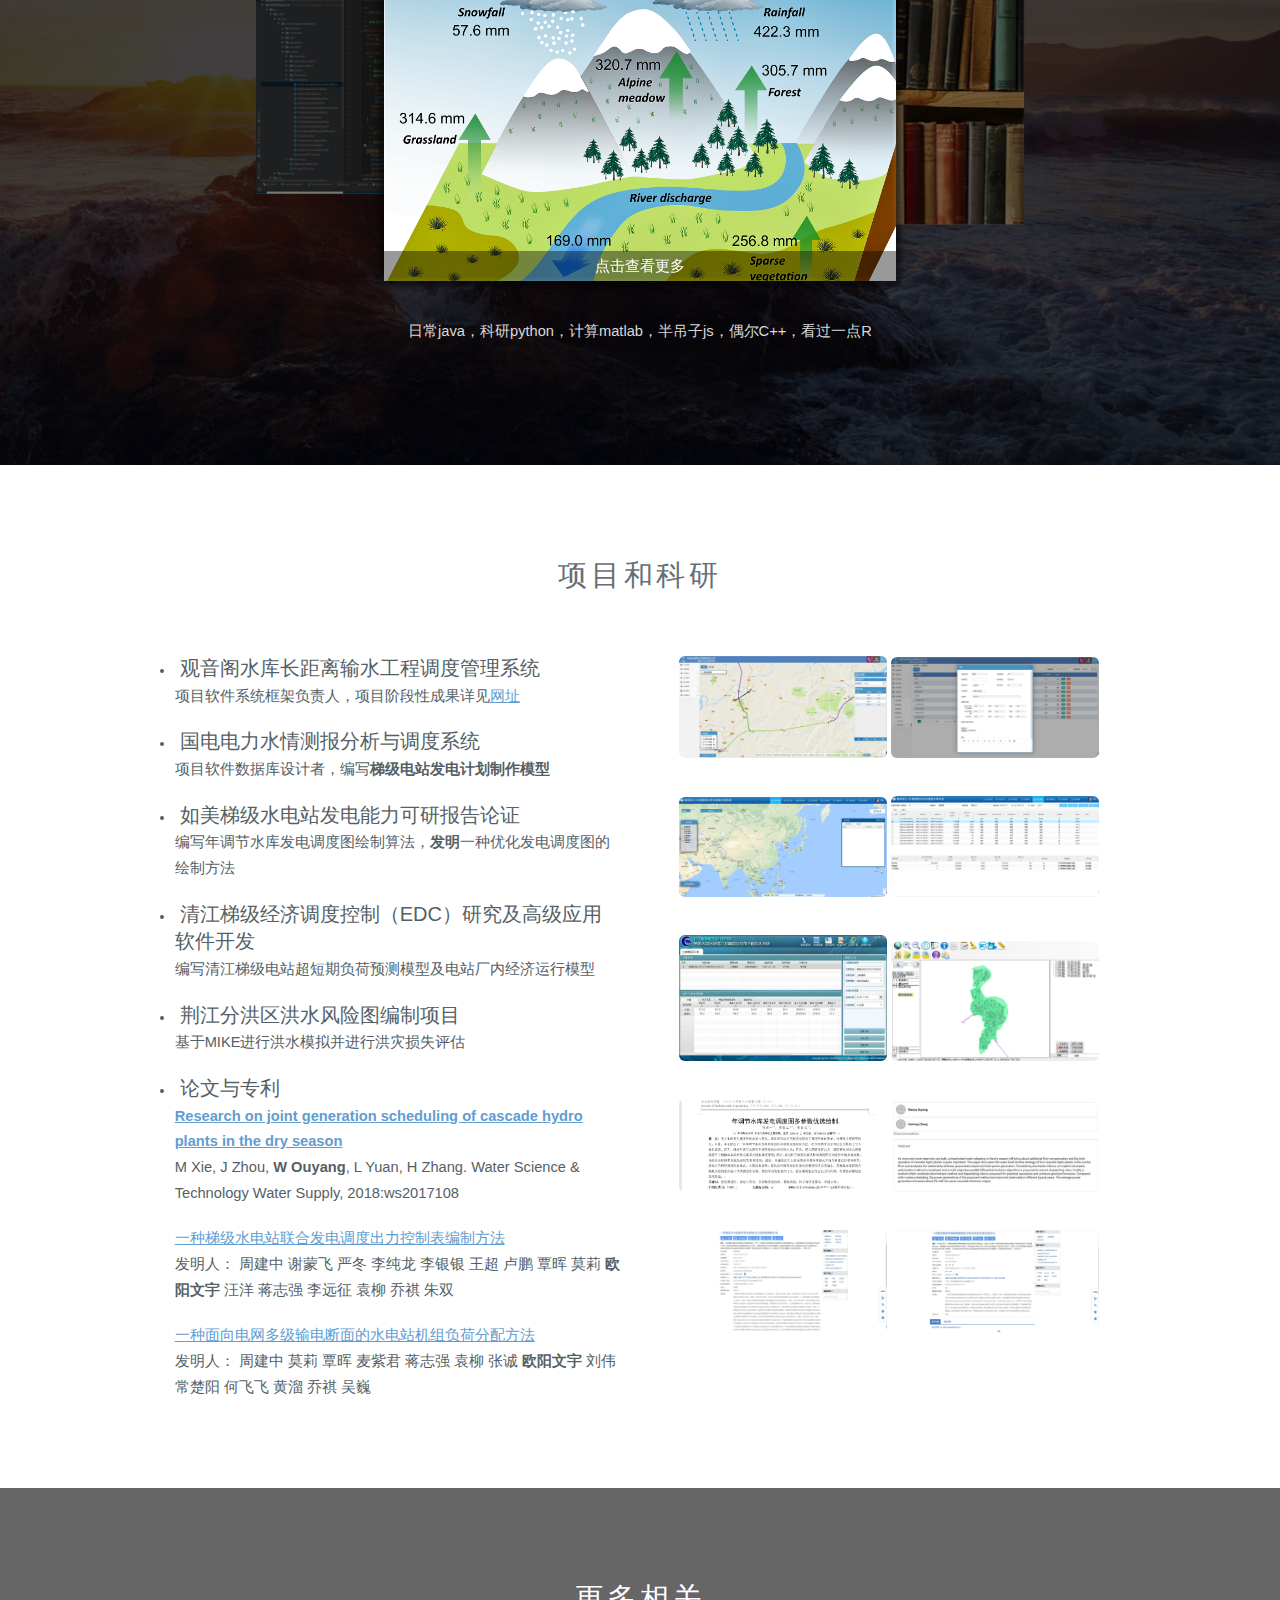
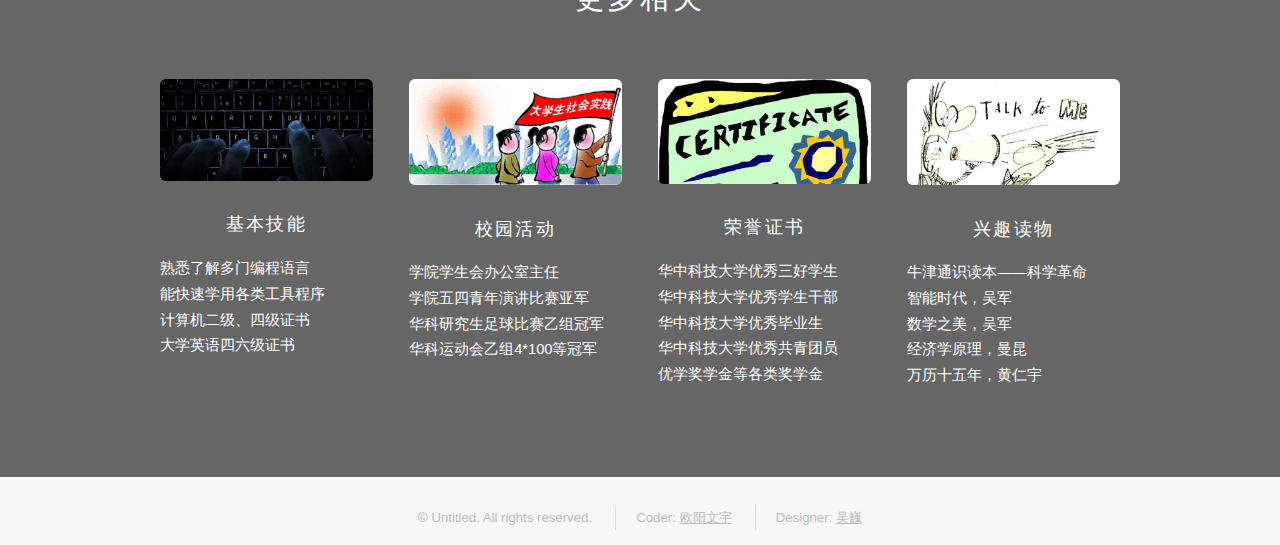
==== commit 41003df3: "“更多”指向到另一份个人简历，在教育背景处添加主修课程" ====
--- a/index.html
+++ b/index.html
@@ -65,6 +65,12 @@
                     <h4>B.E.</h4>
                     <h3>华中科技大学</h3>
                     <p>水电与数字化工程学院<br>水利水电工程</p>
+                    <p><strong>主修课程</strong><br>
+                        <strong>数学</strong>：微积分、线性代数、概率统计等；
+                        <strong>电气与计算机</strong>：电路理论、计算机原理、C++程序设计、数据结构等；
+                        <strong>自动控制</strong>：信号与系统、自动控制原理等；
+                        <strong>水利工程</strong>：工程水文学、水文模型简介、流体力学与水力学基础、水电站自动控制等
+                    </p>
                 </section>
             </div>
             <div class="4u">
@@ -74,6 +80,7 @@
                     <h4>M.S.</h4>
                     <h3>华中科技大学</h3>
                     <p>水电与数字化工程学院<br>水利工程</p>
+                    <p><strong>主修课程</strong><br>水资源系统建模方法、水电能源学、水电能源系统优化运行、随机过程、随机规划、智能计算方法、人工智能等</p>
                 </section>
             </div>
             <div class="4u">
@@ -83,6 +90,7 @@
                     <h4>Ph.D.</h4>
                     <h3>大连理工大学</h3>
                     <p>建设工程学部水利学院<br>水文学与水资源工程</p>
+                    <p><strong>主修课程</strong><br>工程模糊集，数值分析等</p>
                 </section>
             </div>
         </div>
@@ -96,7 +104,7 @@
     </header>
     <div class="gallery">
         <div class="stage">
-            <a class="front" href="https://github.com/OuyangWenyu/iwre-self-study" target="_blank"><img
+            <a class="front" href="study-and-interest.html" target="_blank"><img
                     src="images/gallery_learn.png"></a>
             <a class="left" href="https://github.com/OuyangWenyu/iwre-self-study" target="_blank"><img
                     src="images/gallery_code.jpg"></a>
@@ -233,6 +241,7 @@
                     <li>牛津通识读本——科学革命</li>
                     <li>智能时代，吴军</li>
                     <li>数学之美，吴军</li>
+                    <li>经济学原理，曼昆</li>
                     <li>万历十五年，黄仁宇</li>
                 </ul>
             </div>
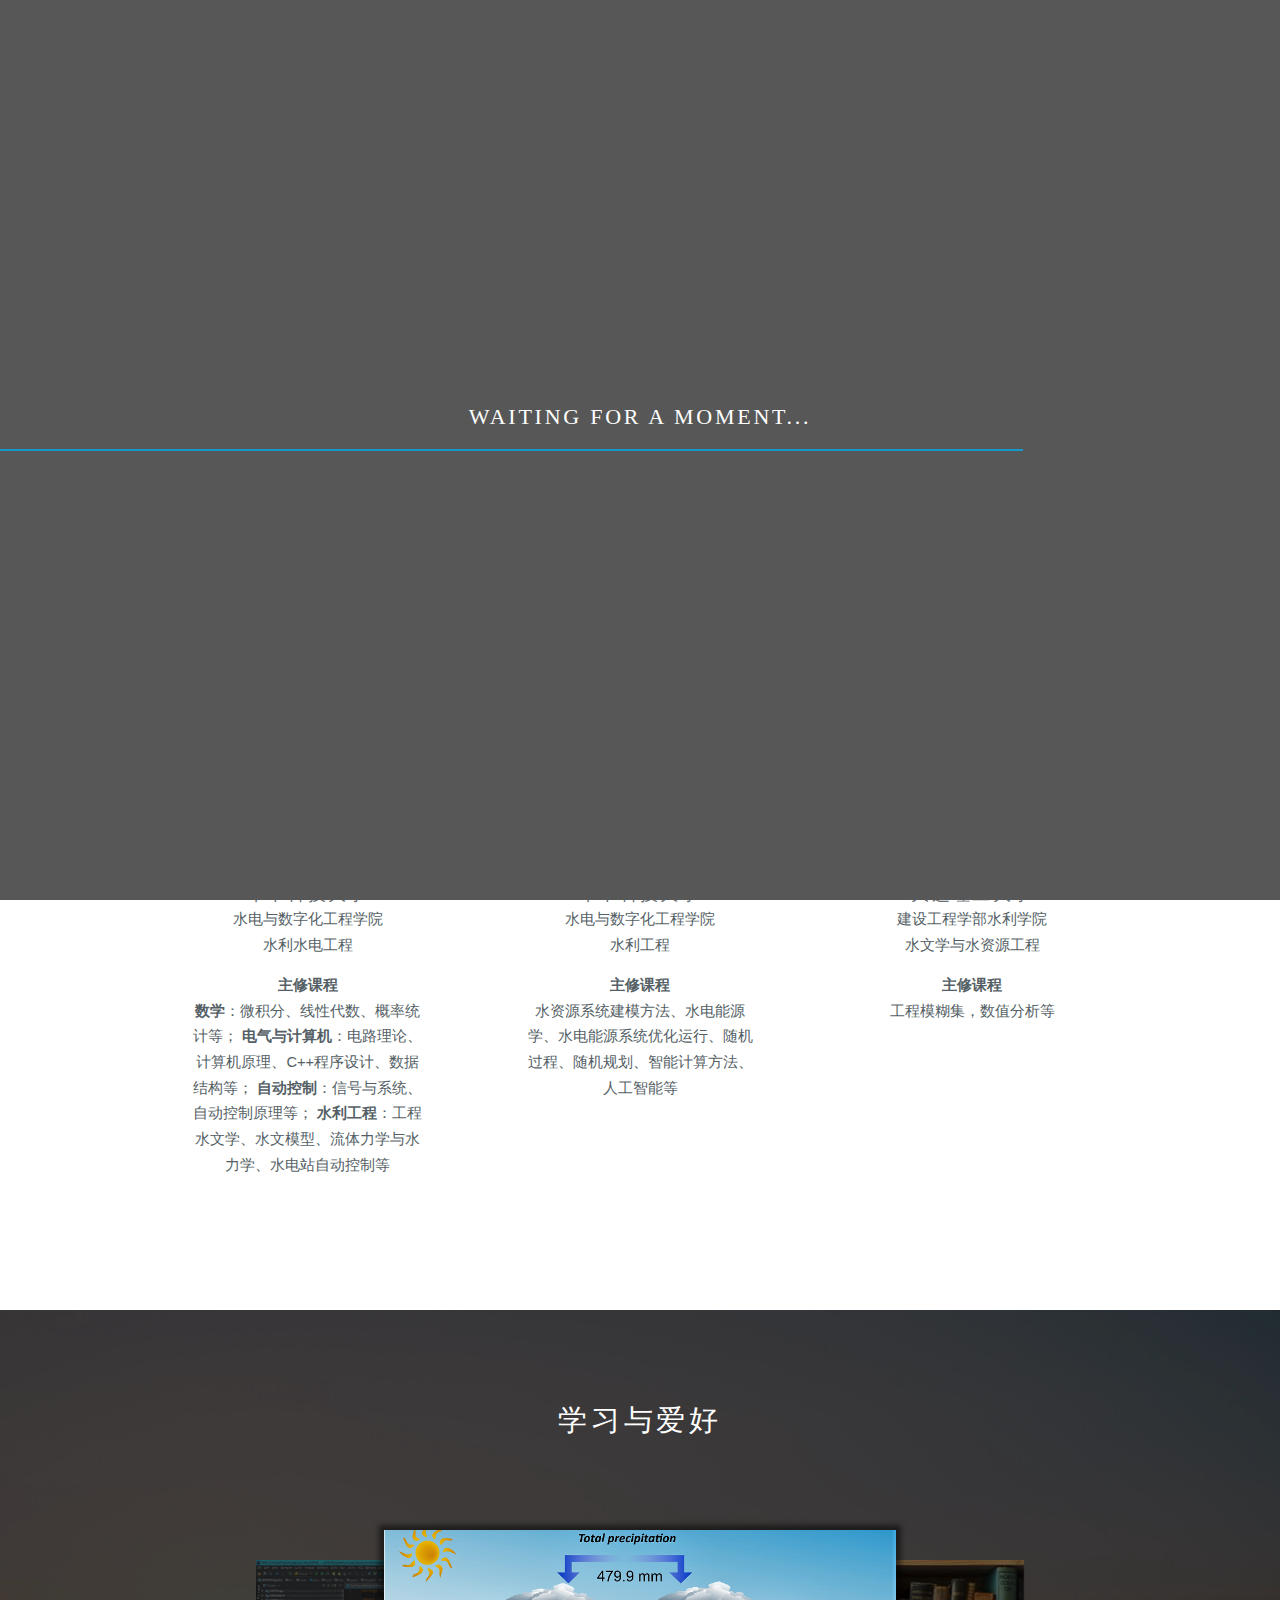
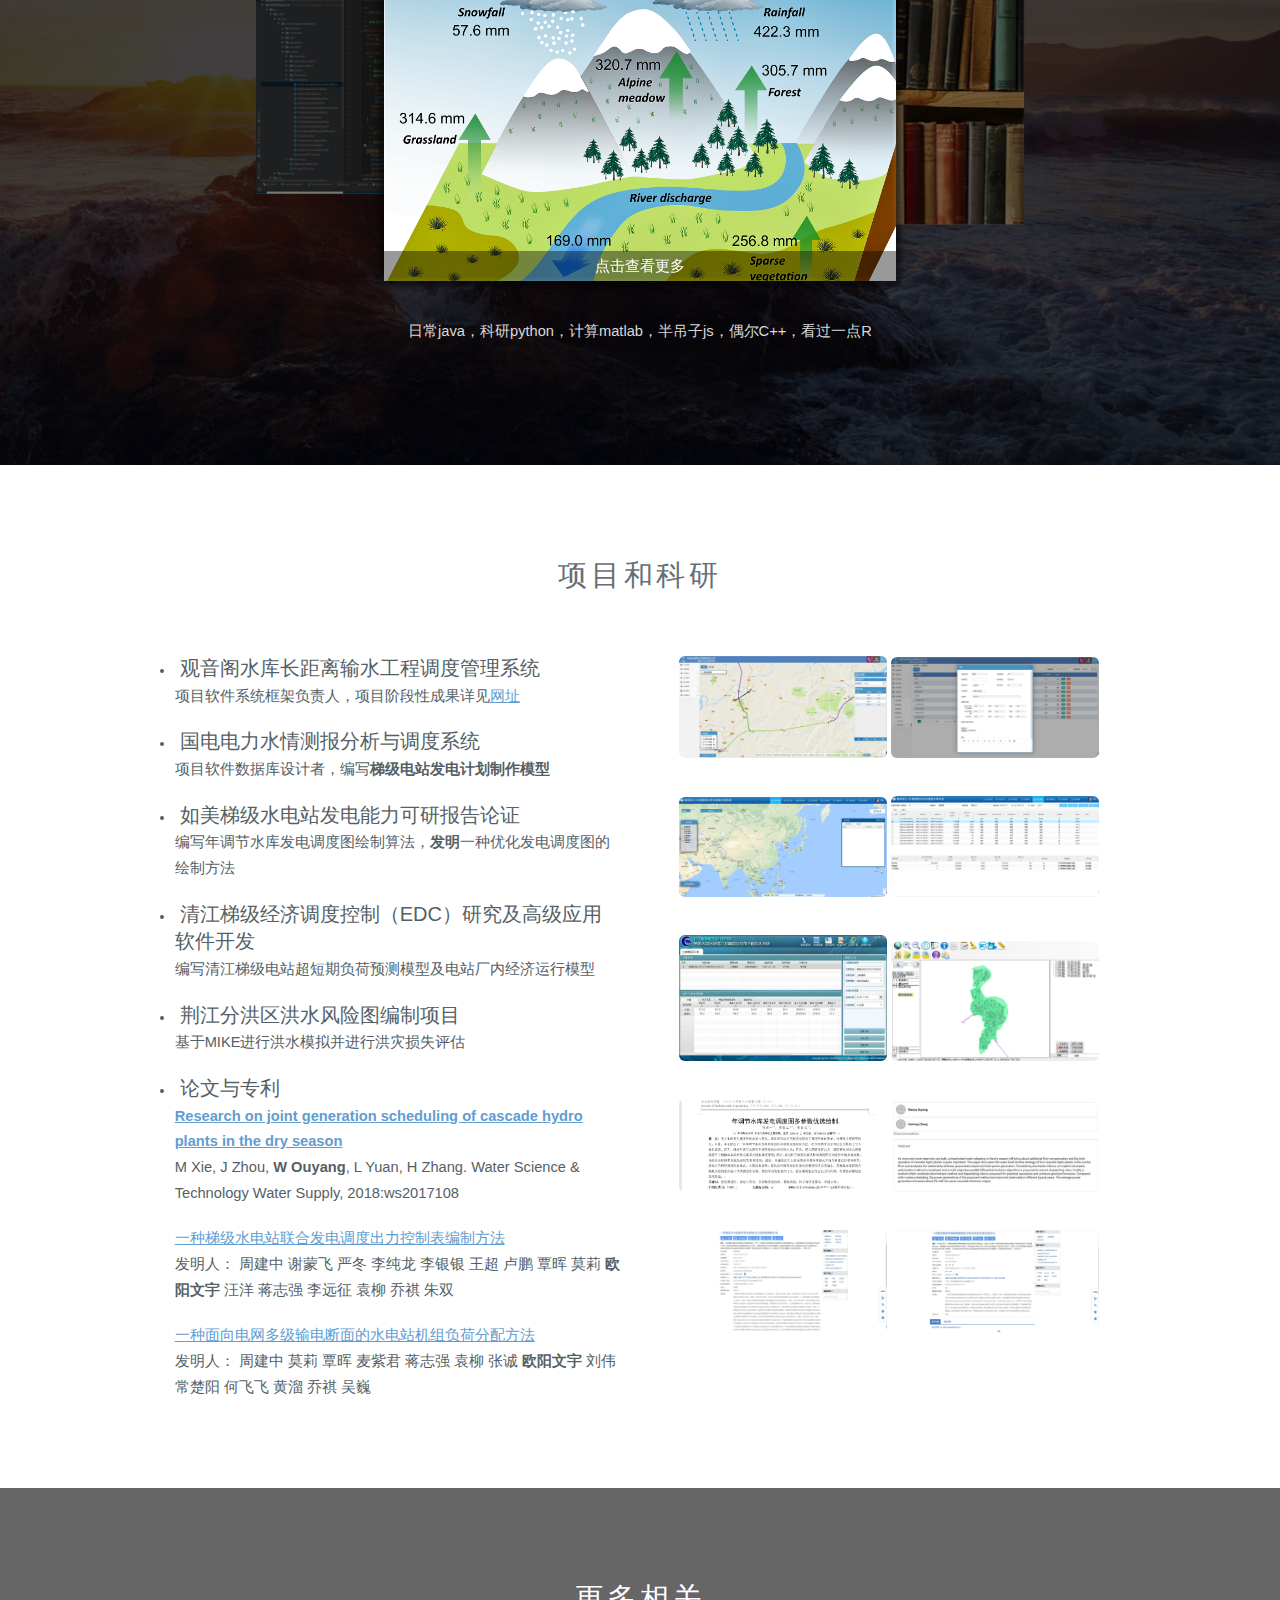
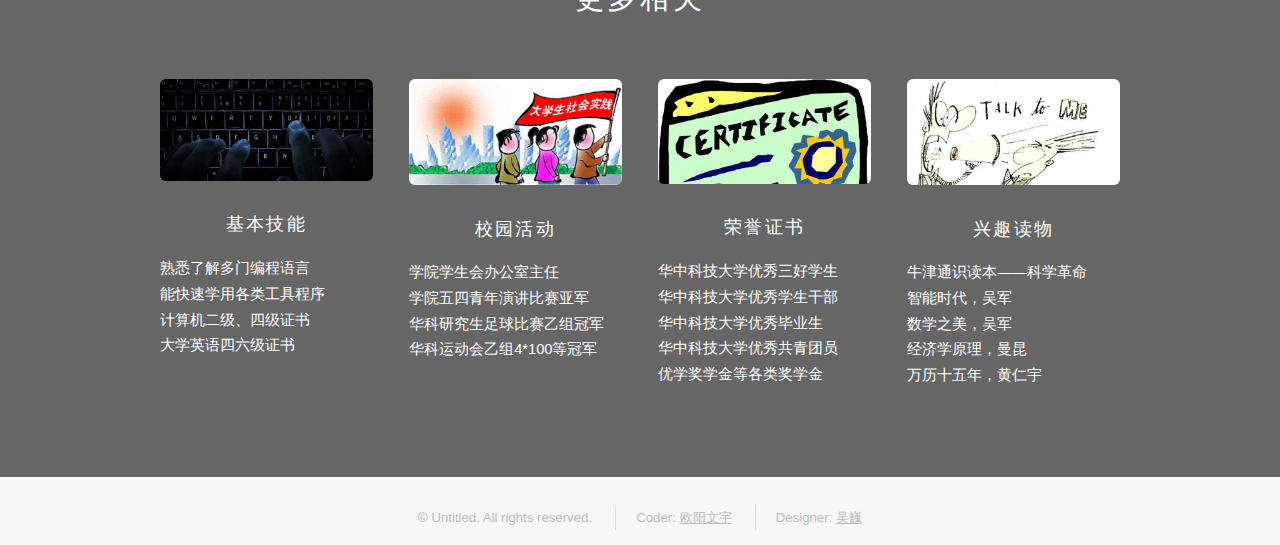
==== commit 85535eba: "修改首页上部分描述错误" ====
--- a/index.html
+++ b/index.html
@@ -44,7 +44,7 @@
 <section id="banner">
     <div class="inner">
         <h2>欧 阳 文 宇</h2>
-        <p>大工水资源与防洪研究生在读博士研究生</p>
+        <p>大连理工大学水资源与防洪研究所博士研究生在读</p>
         <p>本硕均毕业于华中科技大学水电与数字化工程学院水利工程专业</p>
         <p>目前正和不同专业背景的小伙伴一起，花式做系统，徐图搞科研</p>
         <a href="" class="button">联系方式</a>
@@ -69,7 +69,7 @@
                         <strong>数学</strong>：微积分、线性代数、概率统计等；
                         <strong>电气与计算机</strong>：电路理论、计算机原理、C++程序设计、数据结构等；
                         <strong>自动控制</strong>：信号与系统、自动控制原理等；
-                        <strong>水利工程</strong>：工程水文学、水文模型简介、流体力学与水力学基础、水电站自动控制等
+                        <strong>水利工程</strong>：工程水文学、水文模型、流体力学与水力学、水电站自动控制等
                     </p>
                 </section>
             </div>
